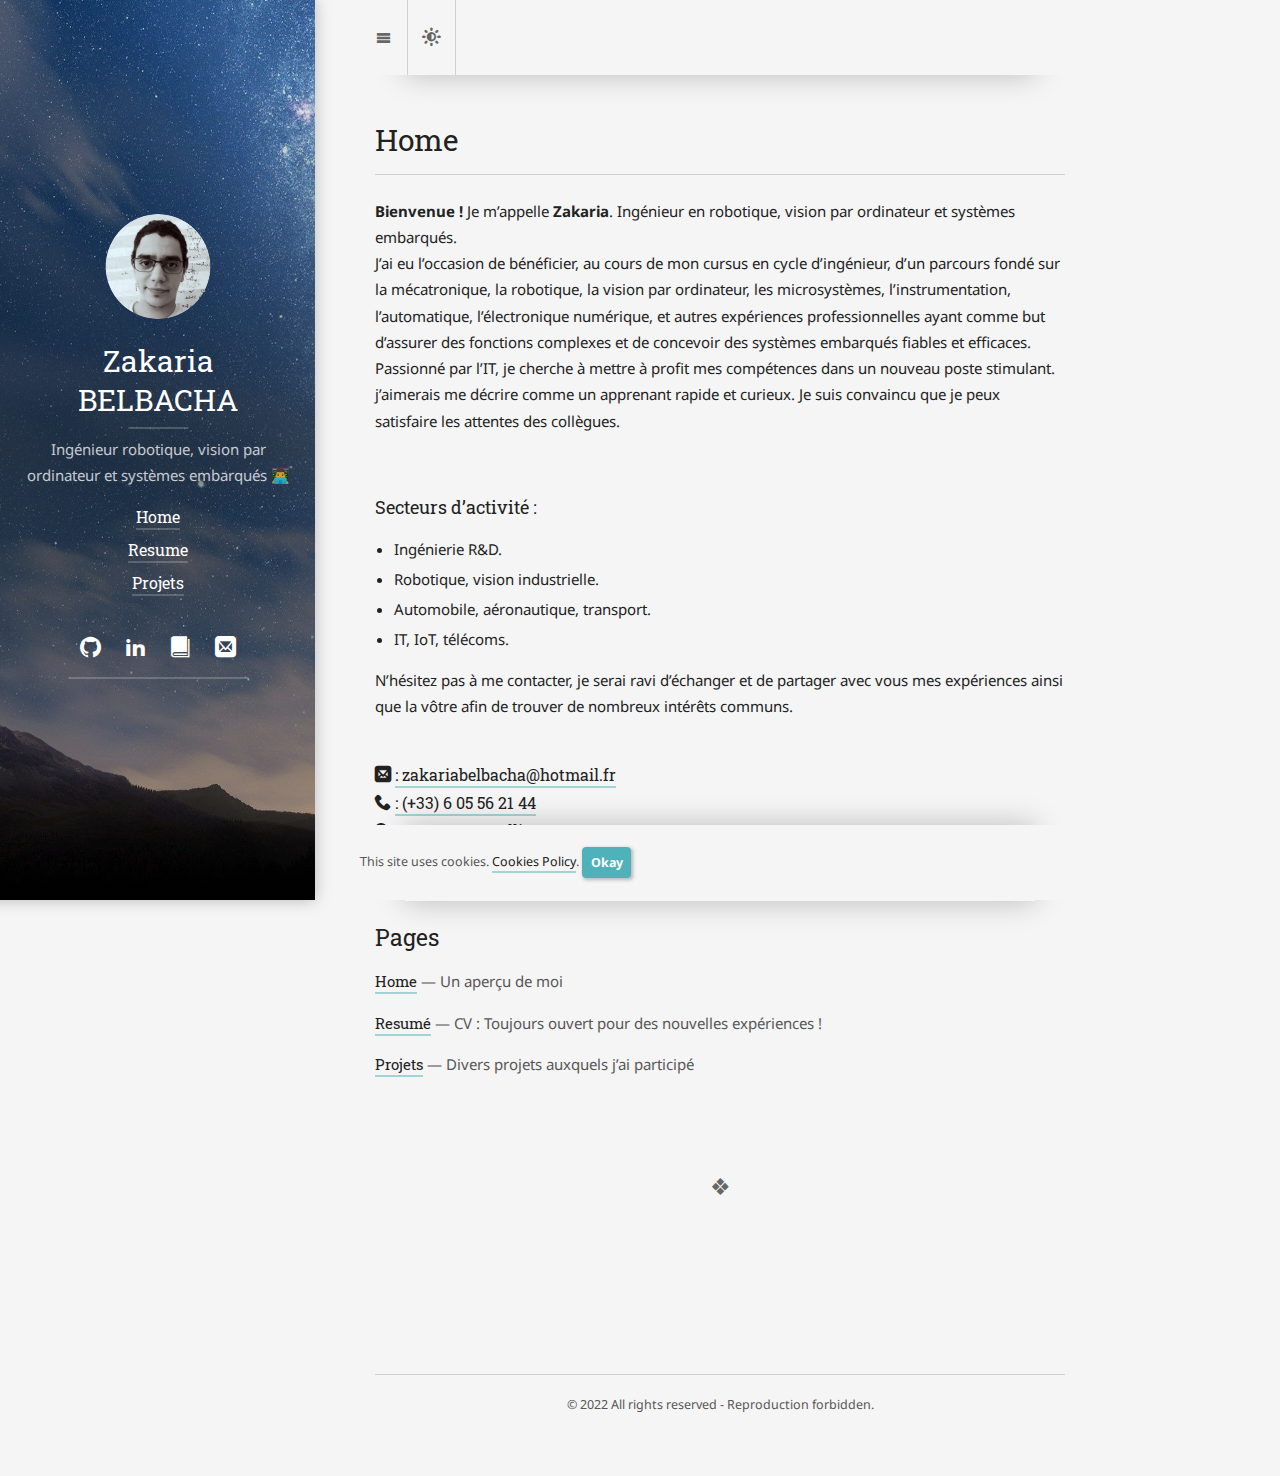
==== index.html @ 78315136 "update" ====
<!DOCTYPE html>
<html lang="fr">







<head>
  






  
    
<!-- Begin Jekyll SEO tag v2.7.1 -->
<title>Home | Zakaria BELBACHA</title>
<meta name="generator" content="Jekyll v3.9.1" />
<meta property="og:title" content="Home" />
<meta property="og:locale" content="fr" />
<link rel="canonical" href="http://localhost:4000/" />
<meta property="og:url" content="http://localhost:4000/" />
<meta property="og:site_name" content="Zakaria BELBACHA" />
<meta property="og:type" content="article" />
<meta property="article:published_time" content="2022-02-15T14:37:40+01:00" />
<meta name="twitter:card" content="summary" />
<meta property="twitter:title" content="Home" />
<script type="application/ld+json">
{"@type":"WebPage","publisher":{"@type":"Organization","logo":{"@type":"ImageObject","url":"http://localhost:4000/assets/img/zack.png"}},"url":"http://localhost:4000/","headline":"Home","dateModified":"2022-02-15T14:14:34+01:00","name":"Zakaria BELBACHA","datePublished":"2022-02-15T14:37:40+01:00","@context":"https://schema.org"}</script>
<!-- End Jekyll SEO tag -->


  

  

<meta charset="utf-8">
<meta name="viewport" content="width=device-width, initial-scale=1, maximum-scale=1, user-scalable=no">
<meta http-equiv="x-ua-compatible" content="ie=edge">

<meta name="mobile-web-app-capable" content="yes">

<meta name="apple-mobile-web-app-capable" content="yes">
<meta name="apple-mobile-web-app-title" content="Zakaria BELBACHA">
<meta name="apple-mobile-web-app-status-bar-style" content="default">

<meta name="application-name" content="Zakaria BELBACHA">


  <meta name="theme-color" content="rgb(8,46,57)">


<meta name="generator" content="Hydejack v9.1.4" />



<link rel="alternate" href="http://localhost:4000/" hreflang="fr">

<link type="application/atom+xml" rel="alternate" href="http://localhost:4000/feed.xml" title="Zakaria BELBACHA" />


<link rel="shortcut icon"    href="/assets/img/zack.png">
<link rel="apple-touch-icon" href="/assets/icons/icon-192x192.png">

<link rel="manifest" href="/assets/site.webmanifest">

<link rel="dns-prefetch" href="https://fonts.googleapis.com"><link rel="dns-prefetch" href="https://fonts.gstatic.com">


  <link rel="dns-prefetch" href="https://www.google-analytics.com">


<link rel="preload" href="/assets/img/swipe.svg" as="image" id="_hrefSwipeSVG">

<link rel="dns-prefetch" href="/assets/js/search-worker-9.1.4.js" as="worker" id="_hrefSearch">






<!-- For sidebar folder -->
<link href="https://fonts.googleapis.com/icon?family=Material+Icons" rel="stylesheet">
<script src="/assets/js/sidebar-folder.js"></script>


<!-- Global site tag (gtag.js) - Google Analytics -->
<script async src="https://www.googletagmanager.com/gtag/js?id=UA-68290006-3"></script>
<script>
  window.dataLayer = window.dataLayer || [];
  function gtag(){dataLayer.push(arguments);}
  gtag('js', new Date());

  gtag('config', 'UA-68290006-3');
</script>

<script>!function(r,c){"use strict";function a(e,t,n,o){e.addEventListener?e.addEventListener(t,n,o):e.attachEvent?e.attachEvent("on"+t,n):e["on"+t]=n}r.loadJS=function(e,t){var n=c.createElement("script");n.src=e,t&&a(n,"load",t,{once:!0});t=c.scripts[0];return t.parentNode.insertBefore(n,t),n},r._loaded=!1,r.loadJSDeferred=function(e,t){var n=c.createElement("script");function o(){r._loaded=!0,t&&a(n,"load",t,{once:!0});var e=c.scripts[0];e.parentNode.insertBefore(n,e)}return n.src=e,r._loaded?o():a(r,"load",o,{once:!0}),n},r.setRel=r.setRelStylesheet=function(e){a(c.getElementById(e),"load",function(){this.rel="stylesheet"},{once:!0})}}(window,document);
!function(a){"use strict";var b=function(b,c,d){function e(a){return h.body?a():void setTimeout(function(){e(a)})}function f(){i.addEventListener&&i.removeEventListener("load",f),i.media=d||"all"}var g,h=a.document,i=h.createElement("link");if(c)g=c;else{var j=(h.body||h.getElementsByTagName("head")[0]).childNodes;g=j[j.length-1]}var k=h.styleSheets;i.rel="stylesheet",i.href=b,i.media="only x",e(function(){g.parentNode.insertBefore(i,c?g:g.nextSibling)});var l=function(a){for(var b=i.href,c=k.length;c--;)if(k[c].href===b)return a();setTimeout(function(){l(a)})};return i.addEventListener&&i.addEventListener("load",f),i.onloadcssdefined=l,l(f),i};"undefined"!=typeof exports?exports.loadCSS=b:a.loadCSS=b}("undefined"!=typeof global?global:this);
!function(a){if(a.loadCSS){var b=loadCSS.relpreload={};if(b.support=function(){try{return a.document.createElement("link").relList.supports("preload")}catch(b){return!1}},b.poly=function(){for(var b=a.document.getElementsByTagName("link"),c=0;c<b.length;c++){var d=b[c];"preload"===d.rel&&"style"===d.getAttribute("as")&&(a.loadCSS(d.href,d,d.getAttribute("media")),d.rel=null)}},!b.support()){b.poly();var c=a.setInterval(b.poly,300);a.addEventListener&&a.addEventListener("load",function(){b.poly(),a.clearInterval(c)}),a.attachEvent&&a.attachEvent("onload",function(){a.clearInterval(c)})}}}(this);
!function(w) {
  w._baseURL = '/';
  w._publicPath = '/assets/js/';
  w._noPushState = false;
  w._noDrawer = false;
  w._noNavbar = false;
  w._noToc = false;
  w._noSearch = true;
  w._advertise = false;
  w._search = {
    DATA_URL: '/assets/sitedata.json?no-cache',
    STORAGE_KEY: 'mini-search/',
    INDEX_KEY: 'index--2022-02-15T14:37:40+01:00',
  };
  w._clapButton = false;
}(window);</script>


<script async src="/assets/bower_components/MathJax/es5/tex-mml-chtml.js" id="_MathJax"></script>



<!--[if gt IE 8]><!---->

  




<link rel="stylesheet" href="/assets/css/hydejack-9.1.4.css" id="_stylePreload">
<link rel="stylesheet" href="/assets/icomoon/style.css" id="_iconsPreload">
<link rel="stylesheet" href="https://fonts.googleapis.com/css?family=Roboto+Slab:700%7CNoto+Sans:400,400i,700,700i&display=swap" id="_fontsPreload">




  <style id="_pageStyle">

html{--accent-color: rgb(79,177,186);--accent-color-faded: rgba(79,177,186,0.5);--accent-color-highlight: rgba(79,177,186,0.1);--accent-color-darkened: #409ba3;--theme-color: rgb(8,46,57);--dark-mode-body-bg: #282f31;--dark-mode-border-color: #343c3f}

</style>


<!--<![endif]-->


<!--
Code used for embedding Gumroad on the Hydejack Site. 
Left here for reference, feel free to delete.
-->
<link rel="dns-prefetch" href="https://assets.gumroad.com">
<script>window.GET_CLAPS_API = 'https://worker.getclaps.dev'</script>
<script type="module">
  const ppiData = window._ppiData = fetch('https://hydejack-ppi.qwtel.workers.dev', { mode: 'cors'}).then(res => res.json()).catch(() => ({}));
  const promisify = f => x => new Promise(r => f(x).addEventListener('load', r));
  const loadJS = promisify(window.loadJS);
  {
    let p;
    document.querySelector('hy-push-state').addEventListener('load', () => {
      const io = new IntersectionObserver(async (entries) => {
        if (entries.some(x => x.isIntersecting)) {
          p = p || loadJS('https://gumroad.com/js/gumroad-embed.js');
          const [{ code }] = await Promise.all([ppiData, p]);
          document.querySelectorAll('.gumroad-product-embed').forEach(el => { 
            if (!el.dataset.gumroadParams) {
              el.dataset.gumroadParams = 'offer_code=' + (code || 'qr0tw8m');
            }
          });
          if (!window.GumroadEmbed) {
            await new Promise(function check1(res) {
              if ('createGumroadEmbed' in window) res(window.createGumroadEmbed());
              else setTimeout(() => check1(res), 200);
            });
          }
          await new Promise(function check2(res) {
            if ('GumroadEmbed' in window) res(GumroadEmbed.reload());
            else setTimeout(() => check2(res), 200);
          });
        }
      }, { rootMargin: '1440px' });
      document.querySelectorAll('.gumroad-product-embed').forEach(el => io.observe(el));
    });
  }
  {
    let p;
    document.querySelector('hy-push-state').addEventListener('load', () => {
      const io = new IntersectionObserver(async (entries) => {
        if (entries.some(x => x.isIntersecting)) {
          p = p || loadJS('https://gumroad.com/js/gumroad.js');
          const [{ code }] = await Promise.all([ppiData, p]);
          if (code) {
            document.querySelectorAll('.gumroad-button').forEach(el => { 
              if (!el.href.endsWith(code)) {
                el.href = el.href + '/' + (code || 'qr0tw8m');
              }
            });
          }
          if (!window.GumroadOverlay) {
            await new Promise(function check(res) {
              if ('createGumroadOverlay' in window) res(window.createGumroadOverlay());
              else setTimeout(() => check(res), 200);
            });
          }
        }
      }, { rootMargin: '300px' });
      document.querySelectorAll('.gumroad-button').forEach(el => io.observe(el));
    });
  }
</script>


</head>

<body class="no-break-layout no-large-headings">
  


<hy-push-state
  id="_pushState"
  replace-selector="#_main"
  link-selector="a[href]:not([href^='/assets/']):not(.external):not(.no-push-state)"
  script-selector="script"
  duration="500"
  hashchange
>
  
  
  <div id="_navbar" class="navbar fixed-top">
  <div class="content">
    <span class="sr-only">Jump to:</span>
    <div class="nav-btn-bar">
      <a id="_menu" class="nav-btn no-hover" href="#_drawer--opened">
        <span class="sr-only">Navigation</span>
        <span class="icon-menu"></span>
      </a>
      <div class="nav-span"></div>
    </div>
  </div>
</div>
<hr class="sr-only" hidden />

  <main
  id="_main"
  class="content layout-page"
  role="main"
>
  <nav id="breadcrumbs" class="screen-only"><ul>
  
  
</ul></nav>
  <article class="page mb6" role="article">
  <header>
    <h1 class="page-title">Home</h1>
    



  <div class="hr pb0"></div>


  </header>

  <link rel="stylesheet" href="/assets/fontawesome/css/all.css" />

<!--<font face="Roboto Slab" size="3">      </font>-->

<p><b>Bienvenue !</b> Je m’appelle <b>Zakaria</b>. Ingénieur en robotique, vision par ordinateur et systèmes embarqués.<br />
J’ai eu l’occasion de bénéficier, au cours de mon cursus en cycle d’ingénieur, d’un parcours fondé sur la mécatronique, la robotique, la vision par ordinateur, les microsystèmes, l’instrumentation, l’automatique, l’électronique numérique, et autres expériences professionnelles ayant comme but d’assurer des fonctions complexes et de concevoir des systèmes embarqués fiables et efficaces. <br />
Passionné par l’IT, je cherche à mettre à profit mes compétences dans un nouveau poste stimulant.
j’aimerais me décrire comme un apprenant rapide et curieux. Je suis convaincu que je peux satisfaire les attentes des collègues.</p>

<h3 id="secteurs-dactivité-">Secteurs d’activité :</h3>

<ul>
  <li>Ingénierie R&amp;D.</li>
  <li>Robotique, vision industrielle.</li>
  <li>Automobile, aéronautique, transport.</li>
  <li>IT, IoT, télécoms.</li>
</ul>

<p>N’hésitez pas à me contacter, je serai ravi d’échanger et de partager avec vous mes expériences ainsi que la vôtre afin de trouver de nombreux intérêts communs.
<br />
<br /></p>

<font face="Roboto Slab" size="3">

<i class="fas icon-mail"></i> <a href="mailto:zakariabelbacha@hotmail.fr">: zakariabelbacha@hotmail.fr</a> <br />
<i class="fas icon-phone"></i> <a href="tel:(+33) 6 05 56 21 44">: (+33) 6 05 56 21 44</a>

<br />
<i class="fas fa-map-marker-alt"></i> : 34090, Montpellier, France
<hr style="border:1px solid" />


</font>

<h2 id="pages">Pages</h2>
<ul class="related-posts faded">
  <li><a href="/" class="heading flip-title">Home</a> — Un aperçu de moi</li>
  <li><a href="/resume/" class="heading flip-title">Resumé</a> — CV : Toujours ouvert pour des nouvelles expériences !</li>
  <li><a href="/projects/" class="heading flip-title">Projets</a> — Divers projets auxquels j’ai participé</li>
</ul>


</article>


  
    <hr class="dingbat related mb6" />
  





  
<footer class="content" role="contentinfo">
  <hr/>
  
    <p><small class="copyright">© 2022 All rights reserved - Reproduction forbidden.
</small></p>
  
  
  
  <hr class="sr-only"/>
</footer>


</main>

  <hy-drawer
  id="_drawer"
  class=""
  side="left"
  threshold="10"
  noscroll
  
>
  <header id="_sidebar" class="sidebar" role="banner">
    




<div class="sidebar-bg sidebar-overlay" style="background-color:rgb(8,46,57);background-image:url(/assets/img/cover.jpg)"></div>

    <div class="sidebar-sticky">
  <div class="sidebar-about">
    
      <a class="no-hover" href="/" tabindex="-1">
        <img src="/assets/img/zack.png" class="avatar" alt="Zakaria BELBACHA" width="120" height="120" loading="lazy" />
      </a>
    
    <a class="sidebar-title" href="/"><h2 class="h1">Zakaria BELBACHA</h2></a>
    
    
      <p class="">
        Ingénieur robotique, vision par ordinateur et systèmes embarqués 👨‍💻

      </p>
    
  </div>

  <nav class="sidebar-nav heading" role="navigation">
    <span class="sr-only">Navigation:</span>
<ul>
  
    
    
    

    
      
        <li>
          <a
            id="_navigation"
            href="/"
            class="sidebar-nav-item"
            
            >
            Home
          </a>
        </li>
      
    
      
        <li>
          <a
            
            href="/resume/"
            class="sidebar-nav-item"
            
            >
            Resume
          </a>
        </li>
      
    
      
        <li>
          <a
            
            href="/projects/"
            class="sidebar-nav-item"
            
            >
            Projets
          </a>
        </li>
      
    
  
</ul>

  </nav>

  
  <div class="sidebar-social">
    <span class="sr-only">Social:</span>
<ul>
  
    
      



  

  
  
  
  

  

  

  <li>
    <a href="https://github.com/zbelbacha" title="GitHub" class="no-mark-external">
      <span class="icon-github"></span>
      <span class="sr-only">GitHub</span>
    </a>
  </li>


    
      



  

  
  
  
  

  

  

  <li>
    <a href="https://www.linkedin.com/in/zakaria-belbacha-b49546b9" title="LinkedIn" class="no-mark-external">
      <span class="icon-linkedin2"></span>
      <span class="sr-only">LinkedIn</span>
    </a>
  </li>


    
      



  

  
  
  
  

  

  

  <li>
    <a href="https://www.researchgate.net/profile/Zakaria-Belbacha" title="Researchgate" class="no-mark-external">
      <span class="icon-book"></span>
      <span class="sr-only">Researchgate</span>
    </a>
  </li>


    
      



  

  
  
  
  

  

  

  <li>
    <a href="mailto:zakariabelbacha@hotmail.fr" title="Email" class="no-mark-external">
      <span class="icon-mail"></span>
      <span class="sr-only">Email</span>
    </a>
  </li>


    
  
</ul>

  </div>
</div>

  </header>
</hy-drawer>
<hr class="sr-only" hidden />

</hy-push-state>


  <!--[if gt IE 10]><!---->
  <script nomodule>!function(){var t,n=document.createElement("script");!("noModule"in n)&&"onbeforeload"in n&&(t=!1,document.addEventListener("beforeload",function(e){if(e.target===n)t=!0;else if(!e.target.hasAttribute("nomodule")||!t)return;e.preventDefault()},!0),n.type="module",n.src=".",document.head.appendChild(n),n.remove())}();
</script>
  <script src="/assets/js/hydejack-9.1.4.js" type="module"></script>
  <script src="/assets/js/LEGACY-hydejack-9.1.4.js" nomodule defer></script>
  

  
  <script>!function(w, d) {
    w.ga=w.ga||function(){(ga.q=ga.q||[]).push(arguments)};ga.l=+new Date;

    /**/
      if (navigator.CookiesOK) {
        ga('create', 'UA-131209488-4', 'auto');
      } else if (d.cookie.indexOf("hy--cookies-ok=true") > -1) {
        ga('create', 'UA-131209488-4', {
          'storage': 'none',
          'clientId': localStorage ? localStorage.getItem('ga--client-id') : undefined
        });
      } else {
        ga('create', 'UA-131209488-4', {
          'storage': 'none'
        });
        ga('set', 'forceSSL', true);
        ga('set', 'anonymizeIp', true);
      }
    /**/

    var pushStateEl = d.getElementById('_pushState');
    var timeoutId;
    pushStateEl.addEventListener('hy-push-state-load', function() {
      w.clearTimeout(timeoutId);
      timeoutId = w.setTimeout(function() {
        ga('set', 'page', w.location.pathname);
        ga('send', 'pageview');
      }, 500);
    });

    d.addEventListener('hy--cookies-ok', function () {
      w.ga(function(tracker) {
        w.ga("set", "anonymizeIp", undefined);
        localStorage && localStorage.setItem("ga--client-id", tracker.get("clientId"));
      });
    });

    w.loadJSDeferred('https://www.google-analytics.com/analytics.js');
  }(window, document);</script>


  <script type="module">
    if ('serviceWorker' in navigator) {
      /**/
      navigator.serviceWorker.getRegistration()
        .then(r => r.unregister())
        .catch(() => {});
      /**/
    }
  </script>
<!--<![endif]-->

  <!-- <script>
  document.querySelector('hy-push-state').setAttribute('prefetch', '');

  document.querySelectorAll('.sidebar a[href^="/"]').forEach(function (el) { 
    el.addEventListener('click', function (e) {
      if (el.pathname === window.location.pathname) {
        e.preventDefault();
        e.stopPropagation();
        document.querySelector('hy-drawer').close();
      }
    });
  });
</script> -->

<!--
Code for integrating CloudFlare's email protection with Hydejack's single page app loading.
-->
<script>
  document.getElementById('_pushState').addEventListener('hy-push-state-after', function (e) {
    function e(e){
      (console.error?console.error:console.log).call(console,e)
    }

    function t(e){
      return l.innerHTML='<a href="'+e.replace(/"/g,"&quot;")+'"></a>',l.childNodes[0].getAttribute("href")
    }

    function r(e,t){
      var r=e.substr(t,2);return parseInt(r,16)
    }

    function n(e,n){
      for(var o="",c=r(e,n),a=n+2;a<e.length;a+=2){
        var l=r(e,a)^c;
        o+=String.fromCharCode(l)
      }
      return t(o)
    }

    var o="/cdn-cgi/l/email-protection#",
        c=".__cf_email__",
        a="data-cfemail",
        l=document.createElement("div");

    !function(){
      for(var t=document.getElementsByTagName("a"),r=0;r<t.length;r++)
        try{
          var c=t[r],a=c.href.indexOf(o);
          a>-1&&(c.href="mailto:"+n(c.href,a+o.length))
        }catch(t){
          e(t)
        }
    }(),
    function(){
      for(var t=document.querySelectorAll(c),r=0;r<t.length;r++)
        try{
          var o=t[r],l=n(o.getAttribute(a),0),i=document.createTextNode(l);
          o.parentNode.replaceChild(i,o)
        }catch(t){
          e(t)
        }
    }()
  });
</script>





<div hidden>
  
  <h2 class="sr-only">Templates (for web app):</h2>

  <clap-config>
    <clap-text at="1">Keep going!</clap-text>
    <clap-text at="2">Keep going ×2!</clap-text>
    <clap-text at="3">Give me more!</clap-text>
    <clap-text at="5">Thank you, thank you</clap-text>
    <clap-text at="7">Far too kind!</clap-text>
    <clap-text at="10">Never gonna give me up?</clap-text>
    <clap-text at="14">Never gonna let me down?</clap-text>
    <clap-text at="20">Turn around and desert me!</clap-text>
    <clap-text at="30">You're an addict!</clap-text>
    <clap-text at="40">Son of a clapper!</clap-text>
    <clap-text at="50">No way</clap-text>
    <clap-text at="60">Go back to work!</clap-text>
    <clap-text at="70">This is getting out of <em>hand</em></clap-text>
    <clap-text at="80">Unbelievable</clap-text>
    <clap-text at="90">PREPOSTEROUS</clap-text>
    <clap-text at="100">I N S A N I T Y</clap-text>
    <clap-text at="185"><span style="font-family:monospace">FEED ME A STRAY CAT</span></clap-text>
  </clap-config>

  <template id="_animation-template">
  <div class="animation-main fixed-top">
    <nav id="breadcrumbs" class="screen-only"><ul>
  
  
</ul></nav>
    <div class="content">
      <div class="page"></div>
    </div>
  </div>
</template>

  <template id="_loading-template">
  <div class="loading nav-btn fr">
    <span class="sr-only">Loading…</span>
    <span class="icon-cog"></span>
  </div>
</template>

  <template id="_error-template">
  <div class="page">
    <h1 class="page-title">Error</h1>
    
    
    <p class="lead">
      Sorry, an error occurred while loading <a class="this-link" href=""></a>.

    </p>
  </div>
</template>

  <template id="_permalink-template">
  <a href="#" class="permalink">
    <span class="sr-only">Permalink</span>
    <span class="content-hash"></span>
  </a>
</template>

  
    <template id="_cookies-banner-template">
  <div id="_cookies-banner" class="navbar fixed-bottom CookiesOK">
    <div class="content">
      <div class="nav-btn-bar">
        <small class="faded">
          <span>This site uses cookies. <a href="/cookies-policy/">Cookies Policy</a>.
</span>
          <button id="_cookies-ok" class="btn btn-primary btn-sm">Okay</button>
        </small>
      </div>
    </div>
  </div>
</template>

  
  
    <template id="_dark-mode-template">
  <button id="_dark-mode" class="nav-btn no-hover" >
    <span class="sr-only">Dark Mode</span>
    <span class="icon-brightness-contrast"></span>
  </button>
</template>

  
  
</div>


</body>
</html>
---- assets/css/hydejack-9.1.4.css ----
.clearfix,.sidebar-social::after,main:not(.layout-resume) .columns::after,.layout-resume .clearafter::after,.layout-resume .columns::after{content:"";display:table;clear:both}.color-transition,body,p,hr,.hr,.hr-after::after,.hr-bottom,blockquote,.faded,.read-more,figure,.figure,.figcaption,table:not(.rouge-table) td,table:not(.rouge-table) th,table:not(.rouge-table) thead,table:not(.rouge-table) thead+tbody,table:not(.rouge-table) tbody+tbody,table:not(.rouge-table) tfoot,table:not(.rouge-table) tbody tr:nth-child(even) td,table:not(.rouge-table) tbody tr:nth-child(even) th,table:not(.rouge-table) tbody tr:nth-child(odd) td,table:not(.rouge-table) tbody tr:nth-child(odd) th,.footnotes::before,code,.figure-base,table:not(.rouge-table),.pre-base,pre,article .katex-display,article mjx-container[jax][display="true"],div.highlight>.pre-header,.pre-header-common,div.highlight>button,.message,.note-sm,.note,#markdown-toc,.pagination,.navbar,.nav-btn-bar,.nav-btn,.content .avatar,main:not(.layout-resume) .project-card,.layout-resume .tag,.layout-resume .symbol{transition:none}#_dark-mode{font-size:1.25rem}@media screen{body.light-mode{--body-color: #222;--body-bg: #f5f5f5;--border-color: #d1d1d1;--gray: #575757;--gray-bg: #fff;--gray-text: #666;--menu-text: #666;--inv-body-color: #ccc;--inv-body-bg: var(--dark-mode-body-bg)}body.light-mode .content{-webkit-font-smoothing:initial;-moz-osx-font-smoothing:initial}body.dark-mode{--body-color: #ccc;--body-bg: var(--dark-mode-body-bg);--border-color: var(--dark-mode-border-color);--gray: rgba(255,255,255,.5);--gray-bg: rgba(255,255,255,.033);--gray-text: rgba(255,255,255,.625);--menu-text: rgba(255,255,255,.25);--inv-body-color: #222;--inv-body-bg: #f5f5f5}body.dark-mode .content{-webkit-font-smoothing:antialiased;-moz-osx-font-smoothing:grayscale}}*,*::before,*::after{box-sizing:border-box}html{-webkit-text-size-adjust:100%;-ms-text-size-adjust:100%;-ms-overflow-style:scrollbar;-webkit-tap-highlight-color:transparent}@-ms-viewport{width:device-width}article,aside,dialog,figcaption,figure,footer,header,hgroup,main,nav,section{display:block}[tabindex="-1"]:focus{outline:none !important}abbr[title],abbr[data-original-title]{text-decoration:underline;text-decoration:underline dotted;cursor:help;border-bottom:0}address{margin-bottom:1rem;font-style:normal;line-height:inherit}img{vertical-align:middle;border-style:none}svg:not(:root){overflow:hidden}a,area,button,[role="button"],input:not([type=range]),label,select,summary,textarea{touch-action:manipulation}figure{margin:0 0 1rem}label{display:inline-block;margin-bottom:.25rem}button:focus{outline:1px dotted;outline:5px auto -webkit-focus-ring-color}input,button,select,optgroup,textarea{margin:0;font-family:inherit;font-size:inherit;line-height:inherit}button,input{overflow:visible}button,select{text-transform:none}button,html [type="button"],[type="reset"],[type="submit"]{-webkit-appearance:button}button::-moz-focus-inner,[type="button"]::-moz-focus-inner,[type="reset"]::-moz-focus-inner,[type="submit"]::-moz-focus-inner{padding:0;border-style:none}input[type="radio"],input[type="checkbox"]{box-sizing:border-box;padding:0}input[type="date"],input[type="time"],input[type="datetime-local"],input[type="month"]{-webkit-appearance:listbox}textarea{overflow:auto;resize:vertical}fieldset{min-width:0;padding:0;margin:0;border:0}legend{display:block;width:100%;max-width:100%;padding:0;margin-bottom:.5rem;font-size:1.5rem;line-height:inherit;color:inherit;white-space:normal}progress{vertical-align:baseline}[type="number"]::-webkit-inner-spin-button,[type="number"]::-webkit-outer-spin-button{height:auto}[type="search"]{outline-offset:-2px;-webkit-appearance:none}[type="search"]::-webkit-search-cancel-button,[type="search"]::-webkit-search-decoration{-webkit-appearance:none}::-webkit-file-upload-button{font:inherit;-webkit-appearance:button}output{display:inline-block}summary{display:list-item}template{display:none}[hidden]{display:none !important}html{--font-family: Noto Sans,Helvetica,Arial,sans-serif;--font-family-heading: Roboto Slab,Helvetica,Arial,sans-serif;--code-font-family: Fira Code,Menlo,Monaco,Consolas,monospace;--body-color: #222;--body-bg: #f5f5f5;--border-color: #d1d1d1;--gray: #575757;--gray-bg: #fff;--gray-text: #666;--menu-text: #666;--inv-body-color: #ccc;--inv-body-bg: var(--dark-mode-body-bg);--root-font-size: 15px;--root-font-size-medium: 15px;--root-font-size-large: 17px;--root-font-size-print: 8pt;--root-line-height: 1.75;--font-weight: 400;--font-weight-bold: 700;--font-weight-heading: 400;--content-width-5: 54rem;--content-margin-5: 4rem;--sidebar-width: 21rem;--half-content: 31rem;--break-point-3: 64em;--break-point-5: 86em;--break-point-dynamic: 1560px}html .content{-webkit-font-smoothing:initial;-moz-osx-font-smoothing:initial}*{box-sizing:border-box}html,body{margin:0;padding:0}html{font-family:var(--font-family);font-size:var(--root-font-size);line-height:var(--root-line-height)}body{color:var(--body-color);background-color:var(--body-bg);font-weight:var(--font-weight);overflow-y:scroll}.content img,.img,.content video,.video{max-width:100%;height:auto}.lead{margin-left:-1rem;margin-right:-1rem;margin-bottom:1.5rem}img.lead,video.lead{display:block;max-width:calc(100% + 2rem);width:calc(100% + 2rem);height:auto}@media (display-mode: standalone){body{overscroll-behavior-y:contain}}:focus{outline-color:var(--accent-color) !important}::selection{background:var(--accent-color-faded)}.heading,.f1,h1,.h1,.f2,h2,.h2,.f3,h3,.h3,.f4,h4,.h4,.post-date,.sidebar-nav-item,.f5,h5,.h5,.f6,h6,.h6,.tippy-content a{font-family:var(--font-family-heading);font-weight:var(--font-weight-heading)}.f1,h1,.h1{font-size:2rem;line-height:1.3}.f2,h2,.h2{font-size:1.5rem;line-height:1.4}.f3,h3,.h3{font-size:1.2em;line-height:1.5}.f4,h4,.h4,.post-date,.sidebar-nav-item{font-size:1.08rem;line-height:1.6}.f5,h5,.h5{font-size:1.04rem;line-height:1.7}.f6,h6,.h6{font-size:1rem}.content h1>a,.content .h1>a{text-decoration:none;border-bottom:none}@media screen and (max-width: 42em){.content h1,.content .h1{font-size:1.7rem;line-height:1.35}}@media screen and (min-width: 86em){.content h1,.content .h1{font-size:2.4rem;line-height:1.25}}@media screen and (min-width: 1560px){body:not(.no-large-headings) .content h1,body:not(.no-large-headings) .content .h1{width:calc(100% + 50vw - 32rem);font-size:3rem;line-height:1.2}}@media screen and (min-width: 124em){body:not(.no-large-headings) .content h1,body:not(.no-large-headings) .content .h1{font-size:4rem;line-height:1.1}}h1,h2,h3,.h1,.h2,.h3{margin:4rem 0 1rem}h4,h5,h6,.h4,.post-date,.h5,.h6{margin:3rem 0 .5rem}p{margin-top:0;margin-bottom:1rem}p.lead{font-size:1.2em;margin-top:1.5rem;margin-bottom:1.5rem;padding:0 1rem}ul,ol,dl{margin-top:0;margin-bottom:1rem}ul,ol{padding-left:1.25rem}hr,.hr{border:0;margin:1rem 0;border-top:1px solid var(--border-color)}.hr-after::after{content:"";display:block;margin:1rem 0;border-top:1px solid var(--border-color)}.hr-bottom{border-bottom:1px solid var(--border-color);padding-bottom:.75rem;margin-bottom:1rem}h1,h2,h3,h4,h5,h6,.h1,.h2,.h3,.h4,.post-date,.h5,.h6,.heading,.f1,h1,.h1,.f2,h2,.h2,.f3,h3,.h3,.f4,h4,.h4,.post-date,.sidebar-nav-item,.f5,h5,.h5,.f6,h6,.h6,.tippy-content a{text-rendering:optimizeLegibility}h1+h2,.h1+.h2,h1+.h2,.h1+h2,h2+h3,.h2+.h3,h2+.h3,.h2+h3,h3+h4,.h3+.h4,.h3+.post-date,h3+.h4,h3+.post-date,.h3+h4,h4+h5,.h4+.h5,.post-date+.h5,h4+.h5,.h4+h5,.post-date+h5,h5+h6,.h5+.h6,h5+.h6,.h5+h6{margin-top:0}dt,strong{font-weight:var(--font-weight-bold)}dt:after{content:" :";color:var(--menu-text)}dd{margin-bottom:.5rem}abbr{font-size:85%;font-weight:var(--font-weight-bold);text-transform:uppercase}abbr[title]{cursor:help;border-bottom:1px dotted var(--border-color)}blockquote{padding:.5rem 1rem;margin:.8rem 0;color:var(--gray);border-left:0.25rem solid var(--border-color)}blockquote.lead{font-size:1.2em;margin-top:1.5rem;margin-bottom:1.5rem;border-left-width:0.4rem}blockquote>p:last-child{margin-bottom:0}.heading,.f1,h1,.h1,.f2,h2,.h2,.f3,h3,.h3,.f4,h4,.h4,.post-date,.sidebar-nav-item,.f5,h5,.h5,.f6,h6,.h6,.tippy-content a{font-weight:var(--font-weight-heading)}.fine,figure,.figure,.figcaption,.smaller{font-size:smaller}.faded,.read-more,figure,.figure,.figcaption{color:var(--gray)}.centered,figure,.figure,.figcaption{text-align:center}h1[id],h2[id],h3[id],h4[id],h5[id],h6[id]{position:relative}h1[id]>.permalink,h2[id]>.permalink,h3[id]>.permalink,h4[id]>.permalink,h5[id]>.permalink,h6[id]>.permalink{text-decoration:none;border:none;opacity:0;transition:opacity 400ms}@media print{h1[id]>.permalink,h2[id]>.permalink,h3[id]>.permalink,h4[id]>.permalink,h5[id]>.permalink,h6[id]>.permalink{display:none}}h1[id]:hover>.permalink,h2[id]:hover>.permalink,h3[id]:hover>.permalink,h4[id]:hover>.permalink,h5[id]:hover>.permalink,h6[id]:hover>.permalink{opacity:0.5}h1[id]>.permalink:hover,h1[id]>.permalink:focus,h2[id]>.permalink:hover,h2[id]>.permalink:focus,h3[id]>.permalink:hover,h3[id]>.permalink:focus,h4[id]>.permalink:hover,h4[id]>.permalink:focus,h5[id]>.permalink:hover,h5[id]>.permalink:focus,h6[id]>.permalink:hover,h6[id]>.permalink:focus{opacity:1;transition:opacity 200ms}.content-hash::before{content:"#"}.content-json::before{content:"{}"}@media print{h1,h2,h3,h4,h5,h6,.h1,.h2,.h3,.h4,.post-date,.h5,.h6,dt{page-break-inside:avoid;break-inside:avoid-page;page-break-after:avoid;break-after:avoid-page}}table:not(.rouge-table){border-collapse:collapse;border-radius:0 !important;display:block;margin-bottom:1.5rem}table:not(.rouge-table) td,table:not(.rouge-table) th{padding:.5em .75em}table:not(.rouge-table) td:first-child,table:not(.rouge-table) th:first-child{padding-left:1rem;border-left:1px solid var(--border-color)}table:not(.rouge-table) td:last-child,table:not(.rouge-table) th:last-child{padding-right:1rem;border-right:1px solid var(--border-color)}table:not(.rouge-table)>*:first-child{border-top:1px solid var(--border-color)}table:not(.rouge-table)>*:last-child{border-bottom:1px solid var(--border-color)}table:not(.rouge-table) thead{background-color:var(--body-bg)}table:not(.rouge-table) thead+tbody,table:not(.rouge-table) tbody+tbody,table:not(.rouge-table) tfoot{border-top:1px solid var(--border-color)}table:not(.rouge-table) tbody tr:nth-child(even) td,table:not(.rouge-table) tbody tr:nth-child(even) th{background-color:var(--body-bg)}table:not(.rouge-table) tbody tr:nth-child(odd) td,table:not(.rouge-table) tbody tr:nth-child(odd) th{background-color:var(--gray-bg)}table.stretch-table{display:table;width:100% !important;width:calc(100% + 2em) !important}table.scroll-table{white-space:nowrap}table.flip-table{display:flex;overflow:hidden}table.flip-table thead,table.flip-table tbody{display:flex}table.flip-table thead{flex-shrink:0;min-width:min-content;border-left:1px solid var(--border-color);border-bottom:1px solid var(--border-color)}table.flip-table thead th{padding-left:1em}table.flip-table tbody{position:relative;overflow-x:auto;overflow-y:hidden;-webkit-overflow-scrolling:touch}table.flip-table tr{display:flex;flex-direction:column;min-width:min-content;flex-shrink:0}table.flip-table tr:last-child{border-right:1px solid var(--border-color)}table.flip-table tr:last-child td{padding-right:1em}table.flip-table td,table.flip-table th{display:block}table.flip-table td:first-child,table.flip-table th:first-child{padding-left:.5em;border-left:none}table.flip-table td:last-child,table.flip-table th:last-child{padding-right:.5em;border-right:none}@media screen and (max-width: 72em){table.scroll-table-small{white-space:nowrap}table.flip-table-small{display:flex;overflow:hidden}table.flip-table-small thead,table.flip-table-small tbody{display:flex}table.flip-table-small thead{flex-shrink:0;min-width:min-content;border-left:1px solid var(--border-color);border-bottom:1px solid var(--border-color)}table.flip-table-small thead th{padding-left:1em}table.flip-table-small tbody{position:relative;overflow-x:auto;overflow-y:hidden;-webkit-overflow-scrolling:touch}table.flip-table-small tr{display:flex;flex-direction:column;min-width:min-content;flex-shrink:0}table.flip-table-small tr:last-child{border-right:1px solid var(--border-color)}table.flip-table-small tr:last-child td{padding-right:1em}table.flip-table-small td,table.flip-table-small th{display:block}table.flip-table-small td:first-child,table.flip-table-small th:first-child{padding-left:.5em;border-left:none}table.flip-table-small td:last-child,table.flip-table-small th:last-child{padding-right:.5em;border-right:none}}@media print{table:not(.rouge-table){width:100% !important}}footer{margin-bottom:2rem}a[href^="#fn:"],a[href^="#fnref:"]{margin-left:.1rem;font-weight:var(--font-weight-bold)}@media screen and (max-width: 72em){a[href^="#fn:"],a[href^="#fnref:"]{font-weight:normal}a[href^="#fn:"]::before,a[href^="#fnref:"]::before{content:"["}a[href^="#fn:"]::after,a[href^="#fnref:"]::after{content:"]"}}sup{line-height:1}@media screen and (max-width: 72em){sup[id^="fnref"]{vertical-align:baseline;font-size:inherit}}.footnotes{margin-top:5rem;margin-bottom:5rem}.footnotes>ol{color:var(--gray)}.footnotes>ol>li{padding:.5rem;margin-left:.5rem}.footnotes>ol>li>p{margin:0}.footnotes>ol>li:focus{outline:none;color:var(--gray-text);background:var(--gray-bg)}.footnotes::before{content:"";display:block;margin:1rem 0;border:0;border-top:1px solid var(--border-color)}code,pre{font-family:var(--code-font-family)}code{padding:.25em .5em;background-color:var(--gray-bg);font-size:smaller}.figure-base,table:not(.rouge-table),.pre-base,pre,article .katex-display,article mjx-container[jax][display="true"],div.highlight>.pre-header{margin-left:-1rem;margin-right:-1rem;overflow-x:auto;-webkit-overflow-scrolling:touch}@media (min-width: 42em){.figure-base,table:not(.rouge-table),.pre-base,pre,article .katex-display,article mjx-container[jax][display="true"],div.highlight>.pre-header{border-radius:.5rem}}.pre-base,pre,article .katex-display,article mjx-container[jax][display="true"]{padding:1rem;margin-bottom:1.5rem;background-color:var(--gray-bg);backface-visibility:hidden}@media print{.pre-base,pre,article .katex-display,article mjx-container[jax][display="true"]{width:100% !important;page-break-inside:avoid;break-inside:avoid-page}}pre{margin-top:0;display:block;font-size:.83em;line-height:1.5em;position:relative}pre>code{display:inline-block;position:relative;min-width:100%;padding:0;color:inherit;background-color:transparent;font-size:1em}.pre-header-common,div.highlight>.pre-header,div.highlight>button{height:2rem;border:none;border-bottom:1px solid var(--border-color);border-bottom-left-radius:0;border-bottom-right-radius:0}div.highlight{position:relative}div.highlight>.pre-header{display:block;color:var(--gray) !important;background-color:var(--gray-bg)}div.highlight>.pre-header>span{font-size:smaller}div.highlight>.pre-header>*{display:inline-block;padding:.3rem 1rem .2rem}div.highlight>button{position:absolute;top:0;right:-1rem;color:var(--menu-text);background:none;border-left:1px solid var(--border-color);border-right:1px solid var(--border-color);border-top-left-radius:0;padding-left:1rem;padding-right:1rem;overflow:hidden;cursor:pointer;opacity:0;transition:opacity 300ms}div.highlight>button:hover{background:var(--gray-bg)}div.highlight>button.copy-success>.icon-copy{animation-name:icon-copy;animation-duration:1.5s;animation-timing-function:ease}div.highlight>button.copy-success>.icon-checkmark{animation-name:icon-checkmark;animation-duration:1.5s;animation-timing-function:ease}div.highlight>button>.icon-copy{display:inline-block}div.highlight>button>.icon-checkmark{position:absolute;top:50%;margin-top:-3em;left:0;right:0;text-align:center}div.highlight:hover>button{opacity:1;transition:opacity 100ms}div.highlight>.pre-header ~ pre.highlight{border-top-left-radius:0;border-top-right-radius:0;padding-top:.65rem}div.highlight>.pre-header ~ button{opacity:1}body.no-break-layout div.highlight>button{border-right:none}@keyframes icon-checkmark{0%{transform:translateY(0)}15%, 85%{transform:translateY(2.5em)}100%{transform:translateY(5em)}}@keyframes icon-copy{0%{transform:translateY(0)}15%{transform:translateY(2.5em)}15.01%, 85%{transform:translateY(-2.5em)}100%{transform:translateY(0)}}.page{margin-bottom:3em}.page li+li{margin-top:.25rem}.page>header{position:relative;margin-bottom:1.5rem}@media screen and (min-width: 1560px){body:not(.no-third-column) .page>header>.lead+.note-sm,body:not(.no-third-column) .page>header>.lead+.note,body:not(.no-third-column) .page>header>.lead+#markdown-toc,body:not(.no-third-column) .page>header>a.no-hover+.note-sm,body:not(.no-third-column) .page>header>a.no-hover+.note,body:not(.no-third-column) .page>header>a.no-hover+#markdown-toc{position:absolute;right:-25rem;width:21rem;bottom:0;margin-bottom:0}}.page-title,.post-title{margin-top:0}.post-date{display:flex;justify-content:space-between;margin-top:-.6rem;height:2rem;margin-bottom:.85rem;color:var(--gray)}.post-date>.ellipsis,#breadcrumbs.post-date>ul{cursor:pointer}.post-date [class^="icon-"]{display:inline-block;font-size:smaller;margin-right:.25rem}clap-button{margin-left:auto;margin-right:auto;--clap-button-color: var(--accent-color)}clap-button+p.message,clap-button+p.note-sm,clap-button+p.note,clap-button+p#markdown-toc{margin:-2rem auto 0;max-width:32rem;font-size:smaller}hr.dingbat{border:0}hr.dingbat:after{content:"\2756";display:block;text-align:center;font-size:1.5rem;color:var(--menu-text)}@media print{.page{margin-bottom:0}}.related-posts{padding-left:0;list-style:none;margin-bottom:2rem}.related-posts>li,.related-posts>li+li{margin-top:1rem}@media print{.comments{display:none}}.read-more{margin-top:1.5rem;margin-bottom:3rem;text-align:right}.read-more::after{content:" \2192";font-family:"icomoon" !important;speak:none;font-style:normal;font-weight:normal;font-variant:normal;text-transform:none;line-height:1;font-size:smaller;-webkit-font-smoothing:antialiased;-moz-osx-font-smoothing:grayscale}.message,.note-sm,.note,#markdown-toc{margin-bottom:1rem;padding:1rem;color:var(--gray-text);background-color:var(--gray-bg);margin-left:-1rem;margin-right:-1rem}.note-sm,.note,#markdown-toc{background:transparent;color:var(--body-color);font-size:smaller;border-left:1px solid var(--border-color);padding:1.2rem 1rem 0 1rem;margin:1rem -1rem;position:relative}.note-sm:before,.note:before,#markdown-toc:before{font-size:.667rem;font-weight:bold;font-style:normal;letter-spacing:.025rem;text-transform:none;color:var(--menu-text);position:absolute;top:0}.note-sm[title]:before,[title].note:before,[title]#markdown-toc:before{content:attr(title) !important}.note{font-size:1rem}.pagination{width:calc(100% + 2rem);margin:0 -1rem 1rem;color:var(--gray);text-align:center}.pagination>ul{list-style:none;padding:0}.pagination-item>*{display:block;padding:.25rem 1rem;border:solid var(--border-color);border-width:1px 0;transition:border-color 1s ease}.pagination-item>a,.pagination-item>a:hover,.pagination-item>a:focus{border-color:var(--border-color) !important;text-decoration:none}.pagination-item:first-child>*{margin-bottom:-1px}.pagination-item>a:hover,.pagination-item>a:focus{background-color:var(--gray-bg);border-bottom:1px solid var(--border-color)}@media (min-width: 23.5em){.pagination{width:100%;margin:3rem 0}.pagination-item>*{float:left;width:50%;border-width:1px}.pagination-item:first-child>*{margin-bottom:0;border-top-left-radius:0.25rem;border-bottom-left-radius:0.25rem}.pagination-item:last-child>*{margin-left:-1px;border-top-right-radius:0.25rem;border-bottom-right-radius:0.25rem}}body{display:block;position:relative;overflow-x:hidden}hy-push-state,hy-drawer{display:block;overflow:hidden}@media screen{body::before{content:'';width:.5rem;background:var(--gray-bg);position:fixed;left:0;top:0;bottom:0}}@media (min-width: 64em){body::before{width:21rem}}@media (min-width: 1560px){body::before{width:calc(50% - 31rem)}}@media screen and (min-width: 42em){html{font-size:var(--root-font-size-medium)}}@media screen and (min-width: 124em){html{font-size:var(--root-font-size-large)}}#breadcrumbs>ul{height:1rem;margin:-1.5rem 0 .5rem;padding:0;font-size:.667rem;color:var(--menu-text);text-transform:uppercase;width:100%;list-style:none}#breadcrumbs>ul>li{display:inline}#breadcrumbs>ul>li a{color:var(--gray);text-decoration:none;border-bottom:none}@media print{html{font-size:var(--root-font-size-print)}}@page{margin:16mm}.fl{float:left}.fr{float:right}.mb4{margin-bottom:4rem}.mb6{margin-bottom:6rem}.mt0{margin-top:0}.mt1{margin-top:1rem}.mt2{margin-top:2rem}.mt3{margin-top:3rem}.mt4{margin-top:4rem}.pb0{padding-bottom:0}.ml1{margin-left:1rem}.mr1{margin-right:1rem}.sixteen-nine{position:relative}.sixteen-nine::before{display:block;content:"";width:100%;padding-top:56.25%}.sixteen-nine>*{position:absolute;top:0;left:0;right:0;bottom:0}.sixteen-ten{position:relative}.sixteen-ten::before{display:block;content:"";width:100%;padding-top:62.5%}.sixteen-ten>*{position:absolute;top:0;left:0;right:0;bottom:0}.four-three{position:relative}.four-three::before{display:block;content:"";width:100%;padding-top:75%}.four-three>*{position:absolute;top:0;left:0;right:0;bottom:0}.sr-only{display:none;display:unset;position:absolute;width:1px;height:1px;padding:0;margin:-1px;overflow:hidden;clip:rect(0, 0, 0, 0);border:0}.larger{font-size:larger}.smaller{font-size:smaller}.clearfix,.sidebar-social::after,main:not(.layout-resume) .columns::after,.layout-resume .clearafter::after,.layout-resume .columns::after{content:"";display:table;clear:both}.ellipsis,#breadcrumbs>ul{white-space:nowrap;overflow:hidden;text-overflow:ellipsis}.border{border:1px solid var(--border-color);transition:border-color 1s ease}@media (min-width: 42em){.border-radius,.lead,.page .aspect-ratio.sixteen-nine.lead,.message-newsletter{border-radius:.5rem}}.fallback-img{background-position:center;background-repeat:no-repeat;background-image:url("[data-uri]")}hy-push-state a{color:var(--body-color);transition:color 250ms, text-decoration-color 250ms, border-color 250ms}@supports not ((text-decoration-thickness: initial) and (text-underline-offset: initial)){hy-push-state a{text-decoration:none;border-bottom:2px solid}}@supports (text-decoration-thickness: initial) and (text-underline-offset: initial){hy-push-state a{text-decoration-style:solid;text-underline-offset:.35rem;text-decoration-thickness:2px}}hy-push-state a:hover{transition:color 50ms, text-decoration-color 50ms, border-color 50ms}hy-push-state a.no-hover{border-bottom:none;text-decoration-thickness:unset;text-underline-offset:unset}.content a:not(.btn):not(.no-hover){border-color:var(--accent-color-faded)}@supports (text-decoration-thickness: initial) and (text-underline-offset: initial){.content a:not(.btn):not(.no-hover){text-decoration-color:var(--accent-color-faded)}}.content a:not(.btn):not(.no-hover):hover{border-color:var(--accent-color)}@supports (text-decoration-thickness: initial) and (text-underline-offset: initial){.content a:not(.btn):not(.no-hover):hover{text-decoration-color:var(--accent-color)}}a.btn{text-decoration:none}@media print{a:not(.no-print-link)::after{content:" (" attr(href) ") ";color:var(--gray);font-size:62%}}.content .aspect-ratio{overflow:hidden}.content .aspect-ratio img{margin:0;width:100%;height:100%;object-fit:contain;object-position:center;background-color:var(--gray-bg)}figure,.figure{margin-bottom:2rem}figure>*:first-child,.figure>*:first-child{margin-bottom:1rem}.highlighter-rouge+.figure{margin-top:-1.5rem}.figcaption{margin-top:-0.5rem;margin-bottom:1rem}hy-drawer{width:100%;position:relative;overflow:hidden;display:block;z-index:4}@media screen{hy-drawer{--hy-drawer-width: 100%;--hy-drawer-peek-width: .5rem;--hy-drawer-box-shadow: 0 0 1rem rgba(0, 0, 0, 0.25)}}@media screen and (min-width: 64em){hy-drawer{position:fixed;width:21rem;top:0;left:0;bottom:0;margin-left:0;--hy-drawer-peek-width: 21rem}hy-drawer.cover{position:relative;width:100%}}@media screen and (min-width: 1560px){hy-drawer{width:calc(50% - 31rem);--hy-drawer-peek-width: calc(50% - 31rem)}}@media screen{hy-drawer.loaded{position:static}}.sidebar{position:relative;display:flex;justify-content:center;align-items:center;color:rgba(255,255,255,0.75);text-align:center;min-height:100vh}.sidebar.invert{color:rgba(32,32,32,0.75)}.sidebar a{color:#fff;border-bottom-color:rgba(255,255,255,0.2);text-decoration-color:rgba(255,255,255,0.2)}.sidebar a:hover{border-bottom-color:#fff;text-decoration-color:#fff}.sidebar.invert a{color:#222;border-bottom-color:rgba(32,32,32,0.2);text-decoration-color:rgba(32,32,32,0.2)}.sidebar.invert a:hover{border-bottom-color:#222;text-decoration-color:#222}hy-drawer.loaded .sidebar{min-height:100%}.sidebar-bg{position:absolute;top:0;left:calc(50% - 50vw);width:100vw;height:100%;background:#202020 center / cover}.sidebar-bg::after{content:"";position:absolute;top:0;left:0;bottom:0;right:0;background:rgba(0,0,0,0.05)}.sidebar-bg.sidebar-overlay::after{background:-moz-linear-gradient(top, rgba(32,32,32,0) 0%, rgba(32,32,32,0.5) 50%, rgba(32,32,32,0) 100%);background:-webkit-linear-gradient(top, rgba(32,32,32,0) 0%, rgba(32,32,32,0.5) 50%, rgba(32,32,32,0) 100%);background:linear-gradient(to bottom, rgba(32,32,32,0) 0%, rgba(32,32,32,0.5) 50%, rgba(32,32,32,0) 100%)}.sidebar-sticky{position:relative;z-index:3;max-width:21rem;padding:1.5rem;contain:content}.sidebar-about .avatar{margin-bottom:1.5rem}.sidebar-about>a.sidebar-title{text-decoration:none}.sidebar-about>a.sidebar-title>h2{margin:0;padding-bottom:.5rem}.sidebar-about>a.sidebar-title::after{content:'';display:block;border-bottom:2px solid;margin:0 auto .5rem;width:4rem;border-color:rgba(255,255,255,0.2);transition:border-color 250ms}.sidebar-about>a.sidebar-title:hover::after{border-color:#fff;transition:border-color 50ms}.sidebar.invert .sidebar-about>a.sidebar-title::after{border-color:rgba(32,32,32,0.2)}.sidebar.invert .sidebar-about>a.sidebar-title:hover::after{border-color:#222}.sidebar-nav>ul{list-style:none;padding-left:0}.sidebar-nav-item{display:inline-block;margin-bottom:.5rem}@media (min-width: 64em){#_main.no-drawer #_menu{display:none}#_main.no-drawer .nav-btn-bar>:nth-child(2){border:none}}@media print{.sidebar{display:none}}#_swipe{position:absolute;z-index:4;opacity:0.33;top:5vw;right:5vw;transform:scale(0.67)}@media screen and (min-width: 42em){#_swipe{top:calc(50% - 48px);right:10vw;transform:scale(1)}}.sidebar-social>ul{display:inline-block;list-style:none;padding-left:0;margin-bottom:0}.sidebar-social>ul>li{float:left}.sidebar-social>ul>li>a{display:inline-block;text-align:center;font-size:1.4rem;width:3rem;height:4rem;padding:.5rem 0;line-height:3rem;text-decoration:none;border-bottom-width:2px;border-bottom-style:solid}.sidebar-social>ul li+li{margin-top:0}@media print{.sidebar-social{display:none}}.fixed-common,.fixed-top,.fixed-bottom{position:fixed;left:0;width:100%;z-index:2}.fixed-top{top:0}.fixed-bottom{bottom:0}.navbar>.content{position:relative;padding-top:0;padding-bottom:0;min-height:0;max-height:5rem}.navbar>.content::before{content:"";position:absolute;display:block;width:calc(100% - 6rem);height:5rem;left:3rem;margin:auto;box-shadow:0 0 2rem rgba(0,0,0,0.25);z-index:-1}.navbar.fixed-top>.content::before{bottom:1px}.navbar.fixed-bottom>.content::before{top:1px}.nav-btn-bar{margin:0 -1rem;background-color:white;background-color:var(--body-bg);height:5rem;display:flex;align-items:center;position:relative}.nav-btn-bar>:first-child,.nav-btn-bar>:last-child{border:none}.nav-btn{background:none;border:none;text-decoration:none;display:flex;align-items:center;justify-content:center;width:3.25rem;height:5rem;color:var(--menu-text);border-right:1px solid var(--border-color);border-left:1px solid var(--border-color);margin-left:-1px}a.nav-btn,button.nav-btn{cursor:pointer}a.nav-btn:hover,a.nav-btn:focus,button.nav-btn:hover,button.nav-btn:focus{background-image:linear-gradient(90deg, transparent, rgba(0,0,0,0.05))}.nav-span{flex:1}.animation-main{opacity:0;pointer-events:none}#_navbar{z-index:3;background-color:var(--body-bg)}.navbar .loading{display:none}@media print{.navbar{display:none}}#markdown-toc{margin:2rem -1rem 2rem calc(-1rem + 1px);padding-left:2.5rem;padding-bottom:.5rem;transition:opacity 300ms ease, transform 300ms ease, border-color 1s ease}#markdown-toc:before{left:1rem}@media screen and (min-width: 1560px){body:not(.no-toc) #markdown-toc{position:absolute;z-index:4;width:20.5rem;right:0;margin:auto;overflow:auto;overscroll-behavior:contain}body:not(.no-toc) #markdown-toc.toc-hide{opacity:0;transform:translateX(-2rem)}body:not(.no-toc) #markdown-toc.toc-show{opacity:1;transform:translateX(0)}body:not(.no-toc) #markdown-toc.affix{position:fixed;top:1rem;max-height:calc(100vh - 1rem)}}@media screen and (min-width: 1560px){body.no-break-layout:not(.no-toc) #markdown-toc{width:calc(50% - 31rem)}}.content{margin-left:auto;margin-right:auto;padding:8rem 1rem 12rem}@media screen{.content{padding-left:1.5rem;min-height:100vh}}@media screen and (min-width: 42em){.content{max-width:42rem}}@media screen and (min-width: 54em){.content{max-width:48rem}}@media screen and (min-width: 64em){.content{padding-left:1rem;margin-left:24rem;margin-right:3rem}}@media screen and (min-width: 86em){.content{padding-top:9rem;margin-left:25rem;margin-right:4rem;max-width:54rem}}@media screen and (min-width: 1560px){.content{margin:auto}}@media print{.content{padding:1rem}}.large-only{display:none}@media screen and (min-width: 1560px){.large-only{display:block}}.avatar{width:7rem;height:7rem;border-radius:100%;overflow:hidden;display:inline-block;position:relative;z-index:1}.avatar img{width:100%}.content .avatar{float:right;box-sizing:content-box;border:1rem solid var(--body-bg);transition:border-color 1s ease;margin-top:-1.5rem;margin-right:-1rem}article .katex-display,article mjx-container[jax][display="true"]{padding:2rem}main>footer.content{position:absolute;bottom:0;left:0;right:0;color:var(--gray);text-align:center;min-height:0;padding-top:0;padding-bottom:2rem}main>footer.content>p{margin-bottom:0}@media print{main>footer.content{display:none}}main:not(.layout-resume) .columns{margin-left:-1rem;display:flex;flex-wrap:wrap;contain:content;padding-top:1rem;margin-top:1rem;padding-right:1rem;margin-right:-1rem}main:not(.layout-resume) .column{float:left;padding-left:1rem;margin-bottom:2rem;width:100%;display:flex}@media screen and (min-width: 42em){main:not(.layout-resume) .columns{margin-left:-2rem;margin-right:-2rem}main:not(.layout-resume) .column-1-2{width:50%}}@media screen and (min-width: 1560px){main:not(.layout-resume) .columns-break{width:calc(50vw + 25rem)}main:not(.layout-resume) .columns-break>.column-1-2,main:not(.layout-resume) .columns-break>.column-1{width:27.5rem}}@media print{main:not(.layout-resume) .columns{display:block}main:not(.layout-resume) .column{display:block;width:50%}}main:not(.layout-resume) .project-card{width:100%;color:var(--gray-text);background-color:var(--gray-bg);padding-bottom:1rem;position:relative;overflow:hidden;box-shadow:0.125rem 0.125rem 1rem rgba(0,0,0,0.2);contain:content;border-radius:.5rem;page-break-inside:avoid;transition:transform 500ms ease;will-change:transform}main:not(.layout-resume) .project-card:hover{transform:translateY(-0.25rem);transition:transform 250ms ease}main:not(.layout-resume) .project-card>a.flip-project{display:block}main:not(.layout-resume) .project-card>a.flip-project .project-card-img{margin-bottom:0}main:not(.layout-resume) .project-card>a.flip-project .project-card-img img{display:block;border-top-left-radius:.5rem;border-top-right-radius:.5rem}main:not(.layout-resume) .project-card a{position:relative;z-index:1}main:not(.layout-resume) .project-card a.fill-card{position:absolute;top:0;left:0;right:0;bottom:0;z-index:0}main:not(.layout-resume) .project-card>.project-card-title,main:not(.layout-resume) .project-card>.project-card-text{text-align:center;padding:0 1rem}main:not(.layout-resume) .project-card>.project-card-title{display:block;font-size:1.08rem;margin-top:.75rem;margin-bottom:.25rem;color:inherit}main:not(.layout-resume) .project-card>.project-card-text{margin:.25rem 0}main:not(.layout-resume) .column-1>.project-card>.project-card-title{font-size:1.2rem}main:not(.layout-resume) .column-1>.project-card>.project-card-text{font-size:1rem}.layout-resume h1{display:inline-block;margin-bottom:0.25rem;position:relative;z-index:2}.layout-resume header>p{margin-bottom:0}.layout-resume .page>header{margin-bottom:1.5rem}.layout-resume .subline{margin-top:0}.layout-resume .mt2{margin-top:1rem}.layout-resume ul{margin-bottom:1.5rem}.layout-resume .h3{margin-bottom:1rem}.layout-resume .h4,.layout-resume .post-date{margin-top:0;font-family:Noto Sans,Helvetica,Arial,sans-serif !important;font-weight:var(--font-weight-bold) !important}.layout-resume .bc{color:var(--body-color)}.layout-resume .bold{font-weight:var(--font-weight-bold)}.layout-resume .tags{list-style:none;font-size:smaller;padding-left:0;margin:0 -.375rem 1.5rem;clear:both}.layout-resume .tag{border:1px solid var(--border-color);display:inline-block;margin:.25rem .125rem;padding:.125rem .25rem;color:var(--gray);line-height:1.4}.layout-resume .help{cursor:help}.layout-resume .symbol{float:right;color:var(--menu-text);margin-top:4px;margin-left:.5rem}.layout-resume .contact{margin-top:2rem}.layout-resume .contact dl{margin-bottom:0}.layout-resume .contact dt,.layout-resume .contact dd{margin-bottom:.6rem}.layout-resume .contact dt{clear:both;float:left;width:2rem}.layout-resume .contact dt [class*="icon-"]{font-size:1.17rem;position:relative;top:2px}.layout-resume .contact dd{float:left;margin-left:0;width:calc(100% - 2rem);padding-left:.25rem}.layout-resume .reference{margin-top:1.5rem;margin-left:-1rem}.layout-resume .reference>footer{margin-bottom:0;font-weight:bold}.layout-resume .skills>dt{margin-bottom:0}.layout-resume .skills>dd{margin:0}.layout-resume .columns{margin-left:-2.5rem}.layout-resume .column{float:left;padding-left:2.5rem;width:100%}.layout-resume .fr{float:none;display:inline-block;margin-left:.25rem}@media screen and (min-width: 86em){.layout-resume .fr{float:right}.layout-resume .column-3-5{width:66.67%}.layout-resume .column-2-5{width:33.33%}}@media screen and (min-width: 1560px){.layout-resume .columns-break{width:calc(50vw + 22rem)}.layout-resume .columns-break>.column-3-5{width:54rem}.layout-resume .columns-break>.column-2-5{width:calc(50vw + 22rem - 54rem);max-width:24.5rem}}@media print{.layout-resume .screen-only{display:none}.layout-resume h2{page-break-after:avoid;break-after:avoid-page}.layout-resume section section,.layout-resume header,.layout-resume blockquote,.layout-resume dd,.layout-resume .npb{page-break-inside:avoid;break-inside:avoid-page}.layout-resume .avatar{width:9rem;height:9rem}}@media print and (min-width: 5.247in){.layout-resume article>.note{padding-right:11rem}.layout-resume .fr{float:right}.layout-resume .column-3-5{width:70%}.layout-resume .column-2-5{width:30%}}/*!
 * Bootstrap v4.0.0 (https://getbootstrap.com)
 * Copyright 2011-2018 The Bootstrap Authors
 * Copyright 2011-2018 Twitter, Inc.
 * Licensed under MIT (https://github.com/twbs/bootstrap/blob/master/LICENSE)
 */.container{width:100%;padding-right:15px;padding-left:15px;margin-right:auto;margin-left:auto}@media (min-width: 42em){.container{max-width:540px}}@media (min-width: 54em){.container{max-width:720px}}@media (min-width: 64em){.container{max-width:960px}}@media (min-width: 72em){.container{max-width:1140px}}.container-fluid{width:100%;padding-right:15px;padding-left:15px;margin-right:auto;margin-left:auto}.row{display:flex;flex-wrap:wrap;margin-right:-15px;margin-left:-15px}.no-gutters{margin-right:0;margin-left:0}.no-gutters>.col,.no-gutters>[class*="col-"]{padding-right:0;padding-left:0}.col-1,.col-2,.col-3,.col-4,.col-5,.col-6,.col-7,.col-8,.col-9,.col-10,.col-11,.col-12,.col,.col-auto,.col-sm-1,.col-sm-2,.col-sm-3,.col-sm-4,.col-sm-5,.col-sm-6,.col-sm-7,.col-sm-8,.col-sm-9,.col-sm-10,.col-sm-11,.col-sm-12,.col-sm,.col-sm-auto,.col-md-1,.col-md-2,.col-md-3,.col-md-4,.col-md-5,.col-md-6,.col-md-7,.col-md-8,.col-md-9,.col-md-10,.col-md-11,.col-md-12,.col-md,.col-md-auto,.col-lg-1,.col-lg-2,.col-lg-3,.col-lg-4,.col-lg-5,.col-lg-6,.col-lg-7,.col-lg-8,.col-lg-9,.col-lg-10,.col-lg-11,.col-lg-12,.col-lg,.col-lg-auto,.col-xl-1,.col-xl-2,.col-xl-3,.col-xl-4,.col-xl-5,.col-xl-6,.col-xl-7,.col-xl-8,.col-xl-9,.col-xl-10,.col-xl-11,.col-xl-12,.col-xl,.col-xl-auto,.col-xxl-1,.col-xxl-2,.col-xxl-3,.col-xxl-4,.col-xxl-5,.col-xxl-6,.col-xxl-7,.col-xxl-8,.col-xxl-9,.col-xxl-10,.col-xxl-11,.col-xxl-12,.col-xxl,.col-xxl-auto{position:relative;width:100%;min-height:1px;padding-right:15px;padding-left:15px}.col{flex-basis:0;flex-grow:1;max-width:100%}.col-auto{flex:0 0 auto;width:auto;max-width:none}.col-1{flex:0 0 8.3333333333%;max-width:8.3333333333%}.col-2{flex:0 0 16.6666666667%;max-width:16.6666666667%}.col-3{flex:0 0 25%;max-width:25%}.col-4{flex:0 0 33.3333333333%;max-width:33.3333333333%}.col-5{flex:0 0 41.6666666667%;max-width:41.6666666667%}.col-6{flex:0 0 50%;max-width:50%}.col-7{flex:0 0 58.3333333333%;max-width:58.3333333333%}.col-8{flex:0 0 66.6666666667%;max-width:66.6666666667%}.col-9{flex:0 0 75%;max-width:75%}.col-10{flex:0 0 83.3333333333%;max-width:83.3333333333%}.col-11{flex:0 0 91.6666666667%;max-width:91.6666666667%}.col-12{flex:0 0 100%;max-width:100%}.order-first{order:-1}.order-1{order:1}.order-2{order:2}.order-3{order:3}.order-4{order:4}.order-5{order:5}.order-6{order:6}.order-7{order:7}.order-8{order:8}.order-9{order:9}.order-10{order:10}.order-11{order:11}.order-12{order:12}.offset-1{margin-left:8.3333333333%}.offset-2{margin-left:16.6666666667%}.offset-3{margin-left:25%}.offset-4{margin-left:33.3333333333%}.offset-5{margin-left:41.6666666667%}.offset-6{margin-left:50%}.offset-7{margin-left:58.3333333333%}.offset-8{margin-left:66.6666666667%}.offset-9{margin-left:75%}.offset-10{margin-left:83.3333333333%}.offset-11{margin-left:91.6666666667%}@media (min-width: 42em){.col-sm{flex-basis:0;flex-grow:1;max-width:100%}.col-sm-auto{flex:0 0 auto;width:auto;max-width:none}.col-sm-1{flex:0 0 8.3333333333%;max-width:8.3333333333%}.col-sm-2{flex:0 0 16.6666666667%;max-width:16.6666666667%}.col-sm-3{flex:0 0 25%;max-width:25%}.col-sm-4{flex:0 0 33.3333333333%;max-width:33.3333333333%}.col-sm-5{flex:0 0 41.6666666667%;max-width:41.6666666667%}.col-sm-6{flex:0 0 50%;max-width:50%}.col-sm-7{flex:0 0 58.3333333333%;max-width:58.3333333333%}.col-sm-8{flex:0 0 66.6666666667%;max-width:66.6666666667%}.col-sm-9{flex:0 0 75%;max-width:75%}.col-sm-10{flex:0 0 83.3333333333%;max-width:83.3333333333%}.col-sm-11{flex:0 0 91.6666666667%;max-width:91.6666666667%}.col-sm-12{flex:0 0 100%;max-width:100%}.order-sm-first{order:-1}.order-sm-1{order:1}.order-sm-2{order:2}.order-sm-3{order:3}.order-sm-4{order:4}.order-sm-5{order:5}.order-sm-6{order:6}.order-sm-7{order:7}.order-sm-8{order:8}.order-sm-9{order:9}.order-sm-10{order:10}.order-sm-11{order:11}.order-sm-12{order:12}.offset-sm-0{margin-left:0}.offset-sm-1{margin-left:8.3333333333%}.offset-sm-2{margin-left:16.6666666667%}.offset-sm-3{margin-left:25%}.offset-sm-4{margin-left:33.3333333333%}.offset-sm-5{margin-left:41.6666666667%}.offset-sm-6{margin-left:50%}.offset-sm-7{margin-left:58.3333333333%}.offset-sm-8{margin-left:66.6666666667%}.offset-sm-9{margin-left:75%}.offset-sm-10{margin-left:83.3333333333%}.offset-sm-11{margin-left:91.6666666667%}}@media (min-width: 54em){.col-md{flex-basis:0;flex-grow:1;max-width:100%}.col-md-auto{flex:0 0 auto;width:auto;max-width:none}.col-md-1{flex:0 0 8.3333333333%;max-width:8.3333333333%}.col-md-2{flex:0 0 16.6666666667%;max-width:16.6666666667%}.col-md-3{flex:0 0 25%;max-width:25%}.col-md-4{flex:0 0 33.3333333333%;max-width:33.3333333333%}.col-md-5{flex:0 0 41.6666666667%;max-width:41.6666666667%}.col-md-6{flex:0 0 50%;max-width:50%}.col-md-7{flex:0 0 58.3333333333%;max-width:58.3333333333%}.col-md-8{flex:0 0 66.6666666667%;max-width:66.6666666667%}.col-md-9{flex:0 0 75%;max-width:75%}.col-md-10{flex:0 0 83.3333333333%;max-width:83.3333333333%}.col-md-11{flex:0 0 91.6666666667%;max-width:91.6666666667%}.col-md-12{flex:0 0 100%;max-width:100%}.order-md-first{order:-1}.order-md-1{order:1}.order-md-2{order:2}.order-md-3{order:3}.order-md-4{order:4}.order-md-5{order:5}.order-md-6{order:6}.order-md-7{order:7}.order-md-8{order:8}.order-md-9{order:9}.order-md-10{order:10}.order-md-11{order:11}.order-md-12{order:12}.offset-md-0{margin-left:0}.offset-md-1{margin-left:8.3333333333%}.offset-md-2{margin-left:16.6666666667%}.offset-md-3{margin-left:25%}.offset-md-4{margin-left:33.3333333333%}.offset-md-5{margin-left:41.6666666667%}.offset-md-6{margin-left:50%}.offset-md-7{margin-left:58.3333333333%}.offset-md-8{margin-left:66.6666666667%}.offset-md-9{margin-left:75%}.offset-md-10{margin-left:83.3333333333%}.offset-md-11{margin-left:91.6666666667%}}@media (min-width: 64em){.col-lg{flex-basis:0;flex-grow:1;max-width:100%}.col-lg-auto{flex:0 0 auto;width:auto;max-width:none}.col-lg-1{flex:0 0 8.3333333333%;max-width:8.3333333333%}.col-lg-2{flex:0 0 16.6666666667%;max-width:16.6666666667%}.col-lg-3{flex:0 0 25%;max-width:25%}.col-lg-4{flex:0 0 33.3333333333%;max-width:33.3333333333%}.col-lg-5{flex:0 0 41.6666666667%;max-width:41.6666666667%}.col-lg-6{flex:0 0 50%;max-width:50%}.col-lg-7{flex:0 0 58.3333333333%;max-width:58.3333333333%}.col-lg-8{flex:0 0 66.6666666667%;max-width:66.6666666667%}.col-lg-9{flex:0 0 75%;max-width:75%}.col-lg-10{flex:0 0 83.3333333333%;max-width:83.3333333333%}.col-lg-11{flex:0 0 91.6666666667%;max-width:91.6666666667%}.col-lg-12{flex:0 0 100%;max-width:100%}.order-lg-first{order:-1}.order-lg-1{order:1}.order-lg-2{order:2}.order-lg-3{order:3}.order-lg-4{order:4}.order-lg-5{order:5}.order-lg-6{order:6}.order-lg-7{order:7}.order-lg-8{order:8}.order-lg-9{order:9}.order-lg-10{order:10}.order-lg-11{order:11}.order-lg-12{order:12}.offset-lg-0{margin-left:0}.offset-lg-1{margin-left:8.3333333333%}.offset-lg-2{margin-left:16.6666666667%}.offset-lg-3{margin-left:25%}.offset-lg-4{margin-left:33.3333333333%}.offset-lg-5{margin-left:41.6666666667%}.offset-lg-6{margin-left:50%}.offset-lg-7{margin-left:58.3333333333%}.offset-lg-8{margin-left:66.6666666667%}.offset-lg-9{margin-left:75%}.offset-lg-10{margin-left:83.3333333333%}.offset-lg-11{margin-left:91.6666666667%}}@media (min-width: 72em){.col-xl{flex-basis:0;flex-grow:1;max-width:100%}.col-xl-auto{flex:0 0 auto;width:auto;max-width:none}.col-xl-1{flex:0 0 8.3333333333%;max-width:8.3333333333%}.col-xl-2{flex:0 0 16.6666666667%;max-width:16.6666666667%}.col-xl-3{flex:0 0 25%;max-width:25%}.col-xl-4{flex:0 0 33.3333333333%;max-width:33.3333333333%}.col-xl-5{flex:0 0 41.6666666667%;max-width:41.6666666667%}.col-xl-6{flex:0 0 50%;max-width:50%}.col-xl-7{flex:0 0 58.3333333333%;max-width:58.3333333333%}.col-xl-8{flex:0 0 66.6666666667%;max-width:66.6666666667%}.col-xl-9{flex:0 0 75%;max-width:75%}.col-xl-10{flex:0 0 83.3333333333%;max-width:83.3333333333%}.col-xl-11{flex:0 0 91.6666666667%;max-width:91.6666666667%}.col-xl-12{flex:0 0 100%;max-width:100%}.order-xl-first{order:-1}.order-xl-1{order:1}.order-xl-2{order:2}.order-xl-3{order:3}.order-xl-4{order:4}.order-xl-5{order:5}.order-xl-6{order:6}.order-xl-7{order:7}.order-xl-8{order:8}.order-xl-9{order:9}.order-xl-10{order:10}.order-xl-11{order:11}.order-xl-12{order:12}.offset-xl-0{margin-left:0}.offset-xl-1{margin-left:8.3333333333%}.offset-xl-2{margin-left:16.6666666667%}.offset-xl-3{margin-left:25%}.offset-xl-4{margin-left:33.3333333333%}.offset-xl-5{margin-left:41.6666666667%}.offset-xl-6{margin-left:50%}.offset-xl-7{margin-left:58.3333333333%}.offset-xl-8{margin-left:66.6666666667%}.offset-xl-9{margin-left:75%}.offset-xl-10{margin-left:83.3333333333%}.offset-xl-11{margin-left:91.6666666667%}}@media (min-width: 86em){.col-xxl{flex-basis:0;flex-grow:1;max-width:100%}.col-xxl-auto{flex:0 0 auto;width:auto;max-width:none}.col-xxl-1{flex:0 0 8.3333333333%;max-width:8.3333333333%}.col-xxl-2{flex:0 0 16.6666666667%;max-width:16.6666666667%}.col-xxl-3{flex:0 0 25%;max-width:25%}.col-xxl-4{flex:0 0 33.3333333333%;max-width:33.3333333333%}.col-xxl-5{flex:0 0 41.6666666667%;max-width:41.6666666667%}.col-xxl-6{flex:0 0 50%;max-width:50%}.col-xxl-7{flex:0 0 58.3333333333%;max-width:58.3333333333%}.col-xxl-8{flex:0 0 66.6666666667%;max-width:66.6666666667%}.col-xxl-9{flex:0 0 75%;max-width:75%}.col-xxl-10{flex:0 0 83.3333333333%;max-width:83.3333333333%}.col-xxl-11{flex:0 0 91.6666666667%;max-width:91.6666666667%}.col-xxl-12{flex:0 0 100%;max-width:100%}.order-xxl-first{order:-1}.order-xxl-1{order:1}.order-xxl-2{order:2}.order-xxl-3{order:3}.order-xxl-4{order:4}.order-xxl-5{order:5}.order-xxl-6{order:6}.order-xxl-7{order:7}.order-xxl-8{order:8}.order-xxl-9{order:9}.order-xxl-10{order:10}.order-xxl-11{order:11}.order-xxl-12{order:12}.offset-xxl-0{margin-left:0}.offset-xxl-1{margin-left:8.3333333333%}.offset-xxl-2{margin-left:16.6666666667%}.offset-xxl-3{margin-left:25%}.offset-xxl-4{margin-left:33.3333333333%}.offset-xxl-5{margin-left:41.6666666667%}.offset-xxl-6{margin-left:50%}.offset-xxl-7{margin-left:58.3333333333%}.offset-xxl-8{margin-left:66.6666666667%}.offset-xxl-9{margin-left:75%}.offset-xxl-10{margin-left:83.3333333333%}.offset-xxl-11{margin-left:91.6666666667%}}.form-control{display:block;width:100%;padding:.5rem .75rem;font-size:1rem;line-height:1.75;color:var(--body-color);background-color:var(--body-bg);background-clip:padding-box;border:1px solid var(--border-color);border-radius:0rem;box-shadow:inset 0.1rem 0.1rem 0.3rem rgba(0,0,0,0.15);transition:border-color 0.15s ease-in-out,box-shadow 0.15s ease-in-out}.form-control::-ms-expand{background-color:transparent;border:0}.form-control:focus{color:var(--body-color);background-color:var(--body-bg);border-color:var(--border-color);outline:0;box-shadow:inset 0.1rem 0.1rem 0.3rem rgba(0,0,0,0.15),0 0 0 .2rem rgba(79,177,186,0.25)}.form-control::placeholder{color:var(--gray);opacity:1}.form-control:disabled,.form-control[readonly]{background-color:var(--gray-bg);opacity:1}select.form-control:not([size]):not([multiple]){height:calc(2.75rem + 2px)}select.form-control:focus::-ms-value{color:var(--body-color);background-color:var(--body-bg)}.form-control-file,.form-control-range{display:block;width:100%}.col-form-label{padding-top:calc(.5rem + 1px);padding-bottom:calc(.5rem + 1px);margin-bottom:0;font-size:inherit;line-height:1.75}.col-form-label-lg{padding-top:calc(.5rem + 1px);padding-bottom:calc(.5rem + 1px);font-size:1.2rem;line-height:1.75}.col-form-label-sm{padding-top:calc(.25rem + 1px);padding-bottom:calc(.25rem + 1px);font-size:.833rem;line-height:1.75}.form-control-plaintext{color:var(--body-color);display:block;width:100%;padding-top:.5rem;padding-bottom:.5rem;margin-bottom:0;line-height:1.75;background-color:transparent;border:solid transparent;border-width:1px 0}.form-control-plaintext.form-control-sm,.input-group-sm>.form-control-plaintext.form-control,.input-group-sm>.input-group-prepend>.form-control-plaintext.input-group-text,.input-group-sm>.input-group-append>.form-control-plaintext.input-group-text,.input-group-sm>.input-group-prepend>.form-control-plaintext.btn,.input-group-sm>.input-group-append>.form-control-plaintext.btn,.form-control-plaintext.form-control-lg,.input-group-lg>.form-control-plaintext.form-control,.input-group-lg>.input-group-prepend>.form-control-plaintext.input-group-text,.input-group-lg>.input-group-append>.form-control-plaintext.input-group-text,.input-group-lg>.input-group-prepend>.form-control-plaintext.btn,.input-group-lg>.input-group-append>.form-control-plaintext.btn{padding-right:0;padding-left:0}.form-control-sm,.input-group-sm>.form-control,.input-group-sm>.input-group-prepend>.input-group-text,.input-group-sm>.input-group-append>.input-group-text,.input-group-sm>.input-group-prepend>.btn,.input-group-sm>.input-group-append>.btn{padding:.25rem .5rem;font-size:.833rem;line-height:1.75;border-radius:0rem}select.form-control-sm:not([size]):not([multiple]),.input-group-sm>select.form-control:not([size]):not([multiple]),.input-group-sm>.input-group-prepend>select.input-group-text:not([size]):not([multiple]),.input-group-sm>.input-group-append>select.input-group-text:not([size]):not([multiple]),.input-group-sm>.input-group-prepend>select.btn:not([size]):not([multiple]),.input-group-sm>.input-group-append>select.btn:not([size]):not([multiple]){height:calc(1.95775rem + 2px)}.form-control-lg,.input-group-lg>.form-control,.input-group-lg>.input-group-prepend>.input-group-text,.input-group-lg>.input-group-append>.input-group-text,.input-group-lg>.input-group-prepend>.btn,.input-group-lg>.input-group-append>.btn{padding:.5rem 1rem;font-size:1.2rem;line-height:1.75;border-radius:0rem}select.form-control-lg:not([size]):not([multiple]),.input-group-lg>select.form-control:not([size]):not([multiple]),.input-group-lg>.input-group-prepend>select.input-group-text:not([size]):not([multiple]),.input-group-lg>.input-group-append>select.input-group-text:not([size]):not([multiple]),.input-group-lg>.input-group-prepend>select.btn:not([size]):not([multiple]),.input-group-lg>.input-group-append>select.btn:not([size]):not([multiple]){height:calc(3.1rem + 2px)}.form-group{margin-bottom:1rem}.form-text{display:block;margin-top:.25rem}.form-row{display:flex;flex-wrap:wrap;margin-right:-5px;margin-left:-5px}.form-row>.col,.form-row>[class*="col-"]{padding-right:5px;padding-left:5px}.form-check{position:relative;display:block;padding-left:1.25rem}.form-check-input{position:absolute;margin-top:.3rem;margin-left:-1.25rem}.form-check-input:disabled ~ .form-check-label{color:var(--gray)}.form-check-label{margin-bottom:0}.form-check-inline{display:inline-flex;align-items:center;padding-left:0;margin-right:.75rem}.form-check-inline .form-check-input{position:static;margin-top:0;margin-right:.3125rem;margin-left:0}.valid-feedback{display:none;width:100%;margin-top:.25rem;font-size:80%;color:#28a745}.valid-tooltip{position:absolute;top:100%;z-index:5;display:none;max-width:100%;padding:.5rem;margin-top:.1rem;font-size:.875rem;line-height:1;color:#fff;background-color:rgba(40,167,69,0.8);border-radius:.2rem}.was-validated .form-control:valid,.form-control.is-valid,.was-validated .custom-select:valid,.custom-select.is-valid{border-color:#28a745}.was-validated .form-control:valid:focus,.form-control.is-valid:focus,.was-validated .custom-select:valid:focus,.custom-select.is-valid:focus{border-color:#28a745;box-shadow:0 0 0 .2rem rgba(40,167,69,0.25)}.was-validated .form-control:valid ~ .valid-feedback,.was-validated .form-control:valid ~ .valid-tooltip,.form-control.is-valid ~ .valid-feedback,.form-control.is-valid ~ .valid-tooltip,.was-validated .custom-select:valid ~ .valid-feedback,.was-validated .custom-select:valid ~ .valid-tooltip,.custom-select.is-valid ~ .valid-feedback,.custom-select.is-valid ~ .valid-tooltip{display:block}.was-validated .form-check-input:valid ~ .form-check-label,.form-check-input.is-valid ~ .form-check-label{color:#28a745}.was-validated .form-check-input:valid ~ .valid-feedback,.was-validated .form-check-input:valid ~ .valid-tooltip,.form-check-input.is-valid ~ .valid-feedback,.form-check-input.is-valid ~ .valid-tooltip{display:block}.was-validated .custom-control-input:valid ~ .custom-control-label,.custom-control-input.is-valid ~ .custom-control-label{color:#28a745}.was-validated .custom-control-input:valid ~ .custom-control-label::before,.custom-control-input.is-valid ~ .custom-control-label::before{background-color:#71dd8a}.was-validated .custom-control-input:valid ~ .valid-feedback,.was-validated .custom-control-input:valid ~ .valid-tooltip,.custom-control-input.is-valid ~ .valid-feedback,.custom-control-input.is-valid ~ .valid-tooltip{display:block}.was-validated .custom-control-input:valid:checked ~ .custom-control-label::before,.custom-control-input.is-valid:checked ~ .custom-control-label::before{background-color:#34ce57}.was-validated .custom-control-input:valid:focus ~ .custom-control-label::before,.custom-control-input.is-valid:focus ~ .custom-control-label::before{box-shadow:0 0 0 1px var(--body-bg),0 0 0 .2rem rgba(40,167,69,0.25)}.was-validated .custom-file-input:valid ~ .custom-file-label,.custom-file-input.is-valid ~ .custom-file-label{border-color:#28a745}.was-validated .custom-file-input:valid ~ .custom-file-label::before,.custom-file-input.is-valid ~ .custom-file-label::before{border-color:inherit}.was-validated .custom-file-input:valid ~ .valid-feedback,.was-validated .custom-file-input:valid ~ .valid-tooltip,.custom-file-input.is-valid ~ .valid-feedback,.custom-file-input.is-valid ~ .valid-tooltip{display:block}.was-validated .custom-file-input:valid:focus ~ .custom-file-label,.custom-file-input.is-valid:focus ~ .custom-file-label{box-shadow:0 0 0 .2rem rgba(40,167,69,0.25)}.invalid-feedback{display:none;width:100%;margin-top:.25rem;font-size:80%;color:#dc3545}.invalid-tooltip{position:absolute;top:100%;z-index:5;display:none;max-width:100%;padding:.5rem;margin-top:.1rem;font-size:.875rem;line-height:1;color:#fff;background-color:rgba(220,53,69,0.8);border-radius:.2rem}.was-validated .form-control:invalid,.form-control.is-invalid,.was-validated .custom-select:invalid,.custom-select.is-invalid{border-color:#dc3545}.was-validated .form-control:invalid:focus,.form-control.is-invalid:focus,.was-validated .custom-select:invalid:focus,.custom-select.is-invalid:focus{border-color:#dc3545;box-shadow:0 0 0 .2rem rgba(220,53,69,0.25)}.was-validated .form-control:invalid ~ .invalid-feedback,.was-validated .form-control:invalid ~ .invalid-tooltip,.form-control.is-invalid ~ .invalid-feedback,.form-control.is-invalid ~ .invalid-tooltip,.was-validated .custom-select:invalid ~ .invalid-feedback,.was-validated .custom-select:invalid ~ .invalid-tooltip,.custom-select.is-invalid ~ .invalid-feedback,.custom-select.is-invalid ~ .invalid-tooltip{display:block}.was-validated .form-check-input:invalid ~ .form-check-label,.form-check-input.is-invalid ~ .form-check-label{color:#dc3545}.was-validated .form-check-input:invalid ~ .invalid-feedback,.was-validated .form-check-input:invalid ~ .invalid-tooltip,.form-check-input.is-invalid ~ .invalid-feedback,.form-check-input.is-invalid ~ .invalid-tooltip{display:block}.was-validated .custom-control-input:invalid ~ .custom-control-label,.custom-control-input.is-invalid ~ .custom-control-label{color:#dc3545}.was-validated .custom-control-input:invalid ~ .custom-control-label::before,.custom-control-input.is-invalid ~ .custom-control-label::before{background-color:#efa2a9}.was-validated .custom-control-input:invalid ~ .invalid-feedback,.was-validated .custom-control-input:invalid ~ .invalid-tooltip,.custom-control-input.is-invalid ~ .invalid-feedback,.custom-control-input.is-invalid ~ .invalid-tooltip{display:block}.was-validated .custom-control-input:invalid:checked ~ .custom-control-label::before,.custom-control-input.is-invalid:checked ~ .custom-control-label::before{background-color:#e4606d}.was-validated .custom-control-input:invalid:focus ~ .custom-control-label::before,.custom-control-input.is-invalid:focus ~ .custom-control-label::before{box-shadow:0 0 0 1px var(--body-bg),0 0 0 .2rem rgba(220,53,69,0.25)}.was-validated .custom-file-input:invalid ~ .custom-file-label,.custom-file-input.is-invalid ~ .custom-file-label{border-color:#dc3545}.was-validated .custom-file-input:invalid ~ .custom-file-label::before,.custom-file-input.is-invalid ~ .custom-file-label::before{border-color:inherit}.was-validated .custom-file-input:invalid ~ .invalid-feedback,.was-validated .custom-file-input:invalid ~ .invalid-tooltip,.custom-file-input.is-invalid ~ .invalid-feedback,.custom-file-input.is-invalid ~ .invalid-tooltip{display:block}.was-validated .custom-file-input:invalid:focus ~ .custom-file-label,.custom-file-input.is-invalid:focus ~ .custom-file-label{box-shadow:0 0 0 .2rem rgba(220,53,69,0.25)}.form-inline{display:flex;flex-flow:row wrap;align-items:center}.form-inline .form-check{width:100%}@media (min-width: 42em){.form-inline label{display:flex;align-items:center;justify-content:center;margin-bottom:0}.form-inline .form-group{display:flex;flex:0 0 auto;flex-flow:row wrap;align-items:center;margin-bottom:0}.form-inline .form-control{display:inline-block;width:auto;vertical-align:middle}.form-inline .form-control-plaintext{display:inline-block}.form-inline .input-group{width:auto}.form-inline .form-check{display:flex;align-items:center;justify-content:center;width:auto;padding-left:0}.form-inline .form-check-input{position:relative;margin-top:0;margin-right:.25rem;margin-left:0}.form-inline .custom-control{align-items:center;justify-content:center}.form-inline .custom-control-label{margin-bottom:0}}.btn{display:inline-block;font-weight:700;text-align:center;white-space:nowrap;vertical-align:middle;user-select:none;border:1px solid transparent;padding:.5rem .75rem;font-size:1rem;line-height:1.75;border-radius:.25rem;transition:color 0.15s ease-in-out,background-color 0.15s ease-in-out,border-color 0.15s ease-in-out,box-shadow 0.15s ease-in-out}.btn:hover,.btn:focus{text-decoration:none}.btn:focus,.btn.focus{outline:0;box-shadow:0 0 0 .2rem rgba(79,177,186,0.25)}.btn.disabled,.btn:disabled{opacity:.65;box-shadow:none}.btn:not(:disabled):not(.disabled){cursor:pointer}.btn:not(:disabled):not(.disabled):active,.btn:not(:disabled):not(.disabled).active{background-image:none;box-shadow:0.1em 0.1em 0.25rem rgba(0,0,0,0.25)}.btn:not(:disabled):not(.disabled):active:focus,.btn:not(:disabled):not(.disabled).active:focus{box-shadow:0 0 0 .2rem rgba(79,177,186,0.25),0.1em 0.1em 0.25rem rgba(0,0,0,0.25)}a.btn.disabled,fieldset:disabled a.btn{pointer-events:none}.btn-primary{color:#fff;background-color:#4fb1ba;border-color:#4fb1ba;box-shadow:0.1em 0.1em 0.25rem rgba(0,0,0,0.25)}.btn-primary:hover{color:#fff;background-color:#409ba3;border-color:#3c929a}.btn-primary:focus,.btn-primary.focus{box-shadow:0.1em 0.1em 0.25rem rgba(0,0,0,0.25),0 0 0 .2rem rgba(79,177,186,0.5)}.btn-primary.disabled,.btn-primary:disabled{color:#fff;background-color:#4fb1ba;border-color:#4fb1ba}.btn-primary:not(:disabled):not(.disabled):active,.btn-primary:not(:disabled):not(.disabled).active,.show>.btn-primary.dropdown-toggle{color:#fff;background-color:#3c929a;border-color:#398991}.btn-primary:not(:disabled):not(.disabled):active:focus,.btn-primary:not(:disabled):not(.disabled).active:focus,.show>.btn-primary.dropdown-toggle:focus{box-shadow:0.1em 0.1em 0.25rem rgba(0,0,0,0.25),0 0 0 .2rem rgba(79,177,186,0.5)}.btn-link{font-weight:400;color:#4fb1ba;background-color:transparent}.btn-link:hover{color:#358087;text-decoration:underline;background-color:transparent;border-color:transparent}.btn-link:focus,.btn-link.focus{text-decoration:underline;border-color:transparent;box-shadow:none}.btn-link:disabled,.btn-link.disabled{color:var(--gray)}.btn-lg{padding:.5rem 1rem;font-size:1.2rem;line-height:1.75;border-radius:.25rem}.btn-sm{padding:.25rem .5rem;font-size:.833rem;line-height:1.75;border-radius:.25rem}.btn-block{display:block;width:100%}.btn-block+.btn-block{margin-top:.5rem}input[type="submit"].btn-block,input[type="reset"].btn-block,input[type="button"].btn-block{width:100%}.input-group{position:relative;display:flex;flex-wrap:wrap;align-items:stretch;width:100%}.input-group>.form-control,.input-group>.custom-select,.input-group>.custom-file{position:relative;flex:1 1 auto;width:1%;margin-bottom:0}.input-group>.form-control:focus,.input-group>.custom-select:focus,.input-group>.custom-file:focus{z-index:3}.input-group>.form-control+.form-control,.input-group>.form-control+.custom-select,.input-group>.form-control+.custom-file,.input-group>.custom-select+.form-control,.input-group>.custom-select+.custom-select,.input-group>.custom-select+.custom-file,.input-group>.custom-file+.form-control,.input-group>.custom-file+.custom-select,.input-group>.custom-file+.custom-file{margin-left:-1px}.input-group>.form-control:not(:last-child),.input-group>.custom-select:not(:last-child){border-top-right-radius:0;border-bottom-right-radius:0}.input-group>.form-control:not(:first-child),.input-group>.custom-select:not(:first-child){border-top-left-radius:0;border-bottom-left-radius:0}.input-group>.custom-file{display:flex;align-items:center}.input-group>.custom-file:not(:last-child) .custom-file-label,.input-group>.custom-file:not(:last-child) .custom-file-label::before{border-top-right-radius:0;border-bottom-right-radius:0}.input-group>.custom-file:not(:first-child) .custom-file-label,.input-group>.custom-file:not(:first-child) .custom-file-label::before{border-top-left-radius:0;border-bottom-left-radius:0}.input-group-prepend,.input-group-append{display:flex}.input-group-prepend .btn,.input-group-append .btn{position:relative;z-index:2}.input-group-prepend .btn+.btn,.input-group-prepend .btn+.input-group-text,.input-group-prepend .input-group-text+.input-group-text,.input-group-prepend .input-group-text+.btn,.input-group-append .btn+.btn,.input-group-append .btn+.input-group-text,.input-group-append .input-group-text+.input-group-text,.input-group-append .input-group-text+.btn{margin-left:-1px}.input-group-prepend{margin-right:-1px}.input-group-append{margin-left:-1px}.input-group-text{display:flex;align-items:center;padding:.5rem .75rem;margin-bottom:0;font-size:1rem;font-weight:400;line-height:1.75;color:var(--body-color);text-align:center;white-space:nowrap;background-color:var(--gray-bg);border:1px solid var(--border-color);border-radius:0rem}.input-group-text input[type="radio"],.input-group-text input[type="checkbox"]{margin-top:0}.input-group>.input-group-prepend>.btn,.input-group>.input-group-prepend>.input-group-text,.input-group>.input-group-append:not(:last-child)>.btn,.input-group>.input-group-append:not(:last-child)>.input-group-text,.input-group>.input-group-append:last-child>.btn:not(:last-child):not(.dropdown-toggle),.input-group>.input-group-append:last-child>.input-group-text:not(:last-child){border-top-right-radius:0;border-bottom-right-radius:0}.input-group>.input-group-append>.btn,.input-group>.input-group-append>.input-group-text,.input-group>.input-group-prepend:not(:first-child)>.btn,.input-group>.input-group-prepend:not(:first-child)>.input-group-text,.input-group>.input-group-prepend:first-child>.btn:not(:first-child),.input-group>.input-group-prepend:first-child>.input-group-text:not(:first-child){border-top-left-radius:0;border-bottom-left-radius:0}.m-0{margin:0 !important}.mt-0,.my-0{margin-top:0 !important}.mr-0,.mx-0{margin-right:0 !important}.mb-0,.my-0{margin-bottom:0 !important}.ml-0,.mx-0{margin-left:0 !important}.m-1{margin:.25rem !important}.mt-1,.my-1{margin-top:.25rem !important}.mr-1,.mx-1{margin-right:.25rem !important}.mb-1,.my-1{margin-bottom:.25rem !important}.ml-1,.mx-1{margin-left:.25rem !important}.m-2{margin:.5rem !important}.mt-2,.my-2{margin-top:.5rem !important}.mr-2,.mx-2{margin-right:.5rem !important}.mb-2,.my-2{margin-bottom:.5rem !important}.ml-2,.mx-2{margin-left:.5rem !important}.m-3{margin:1rem !important}.mt-3,.my-3{margin-top:1rem !important}.mr-3,.mx-3{margin-right:1rem !important}.mb-3,.my-3{margin-bottom:1rem !important}.ml-3,.mx-3{margin-left:1rem !important}.m-4{margin:1.5rem !important}.mt-4,.my-4{margin-top:1.5rem !important}.mr-4,.mx-4{margin-right:1.5rem !important}.mb-4,.my-4{margin-bottom:1.5rem !important}.ml-4,.mx-4{margin-left:1.5rem !important}.m-5{margin:3rem !important}.mt-5,.my-5{margin-top:3rem !important}.mr-5,.mx-5{margin-right:3rem !important}.mb-5,.my-5{margin-bottom:3rem !important}.ml-5,.mx-5{margin-left:3rem !important}.p-0{padding:0 !important}.pt-0,.py-0{padding-top:0 !important}.pr-0,.px-0{padding-right:0 !important}.pb-0,.py-0{padding-bottom:0 !important}.pl-0,.px-0{padding-left:0 !important}.p-1{padding:.25rem !important}.pt-1,.py-1{padding-top:.25rem !important}.pr-1,.px-1{padding-right:.25rem !important}.pb-1,.py-1{padding-bottom:.25rem !important}.pl-1,.px-1{padding-left:.25rem !important}.p-2{padding:.5rem !important}.pt-2,.py-2{padding-top:.5rem !important}.pr-2,.px-2{padding-right:.5rem !important}.pb-2,.py-2{padding-bottom:.5rem !important}.pl-2,.px-2{padding-left:.5rem !important}.p-3{padding:1rem !important}.pt-3,.py-3{padding-top:1rem !important}.pr-3,.px-3{padding-right:1rem !important}.pb-3,.py-3{padding-bottom:1rem !important}.pl-3,.px-3{padding-left:1rem !important}.p-4{padding:1.5rem !important}.pt-4,.py-4{padding-top:1.5rem !important}.pr-4,.px-4{padding-right:1.5rem !important}.pb-4,.py-4{padding-bottom:1.5rem !important}.pl-4,.px-4{padding-left:1.5rem !important}.p-5{padding:3rem !important}.pt-5,.py-5{padding-top:3rem !important}.pr-5,.px-5{padding-right:3rem !important}.pb-5,.py-5{padding-bottom:3rem !important}.pl-5,.px-5{padding-left:3rem !important}.m-auto{margin:auto !important}.mt-auto,.my-auto{margin-top:auto !important}.mr-auto,.mx-auto{margin-right:auto !important}.mb-auto,.my-auto{margin-bottom:auto !important}.ml-auto,.mx-auto{margin-left:auto !important}@media (min-width: 42em){.m-sm-0{margin:0 !important}.mt-sm-0,.my-sm-0{margin-top:0 !important}.mr-sm-0,.mx-sm-0{margin-right:0 !important}.mb-sm-0,.my-sm-0{margin-bottom:0 !important}.ml-sm-0,.mx-sm-0{margin-left:0 !important}.m-sm-1{margin:.25rem !important}.mt-sm-1,.my-sm-1{margin-top:.25rem !important}.mr-sm-1,.mx-sm-1{margin-right:.25rem !important}.mb-sm-1,.my-sm-1{margin-bottom:.25rem !important}.ml-sm-1,.mx-sm-1{margin-left:.25rem !important}.m-sm-2{margin:.5rem !important}.mt-sm-2,.my-sm-2{margin-top:.5rem !important}.mr-sm-2,.mx-sm-2{margin-right:.5rem !important}.mb-sm-2,.my-sm-2{margin-bottom:.5rem !important}.ml-sm-2,.mx-sm-2{margin-left:.5rem !important}.m-sm-3{margin:1rem !important}.mt-sm-3,.my-sm-3{margin-top:1rem !important}.mr-sm-3,.mx-sm-3{margin-right:1rem !important}.mb-sm-3,.my-sm-3{margin-bottom:1rem !important}.ml-sm-3,.mx-sm-3{margin-left:1rem !important}.m-sm-4{margin:1.5rem !important}.mt-sm-4,.my-sm-4{margin-top:1.5rem !important}.mr-sm-4,.mx-sm-4{margin-right:1.5rem !important}.mb-sm-4,.my-sm-4{margin-bottom:1.5rem !important}.ml-sm-4,.mx-sm-4{margin-left:1.5rem !important}.m-sm-5{margin:3rem !important}.mt-sm-5,.my-sm-5{margin-top:3rem !important}.mr-sm-5,.mx-sm-5{margin-right:3rem !important}.mb-sm-5,.my-sm-5{margin-bottom:3rem !important}.ml-sm-5,.mx-sm-5{margin-left:3rem !important}.p-sm-0{padding:0 !important}.pt-sm-0,.py-sm-0{padding-top:0 !important}.pr-sm-0,.px-sm-0{padding-right:0 !important}.pb-sm-0,.py-sm-0{padding-bottom:0 !important}.pl-sm-0,.px-sm-0{padding-left:0 !important}.p-sm-1{padding:.25rem !important}.pt-sm-1,.py-sm-1{padding-top:.25rem !important}.pr-sm-1,.px-sm-1{padding-right:.25rem !important}.pb-sm-1,.py-sm-1{padding-bottom:.25rem !important}.pl-sm-1,.px-sm-1{padding-left:.25rem !important}.p-sm-2{padding:.5rem !important}.pt-sm-2,.py-sm-2{padding-top:.5rem !important}.pr-sm-2,.px-sm-2{padding-right:.5rem !important}.pb-sm-2,.py-sm-2{padding-bottom:.5rem !important}.pl-sm-2,.px-sm-2{padding-left:.5rem !important}.p-sm-3{padding:1rem !important}.pt-sm-3,.py-sm-3{padding-top:1rem !important}.pr-sm-3,.px-sm-3{padding-right:1rem !important}.pb-sm-3,.py-sm-3{padding-bottom:1rem !important}.pl-sm-3,.px-sm-3{padding-left:1rem !important}.p-sm-4{padding:1.5rem !important}.pt-sm-4,.py-sm-4{padding-top:1.5rem !important}.pr-sm-4,.px-sm-4{padding-right:1.5rem !important}.pb-sm-4,.py-sm-4{padding-bottom:1.5rem !important}.pl-sm-4,.px-sm-4{padding-left:1.5rem !important}.p-sm-5{padding:3rem !important}.pt-sm-5,.py-sm-5{padding-top:3rem !important}.pr-sm-5,.px-sm-5{padding-right:3rem !important}.pb-sm-5,.py-sm-5{padding-bottom:3rem !important}.pl-sm-5,.px-sm-5{padding-left:3rem !important}.m-sm-auto{margin:auto !important}.mt-sm-auto,.my-sm-auto{margin-top:auto !important}.mr-sm-auto,.mx-sm-auto{margin-right:auto !important}.mb-sm-auto,.my-sm-auto{margin-bottom:auto !important}.ml-sm-auto,.mx-sm-auto{margin-left:auto !important}}@media (min-width: 54em){.m-md-0{margin:0 !important}.mt-md-0,.my-md-0{margin-top:0 !important}.mr-md-0,.mx-md-0{margin-right:0 !important}.mb-md-0,.my-md-0{margin-bottom:0 !important}.ml-md-0,.mx-md-0{margin-left:0 !important}.m-md-1{margin:.25rem !important}.mt-md-1,.my-md-1{margin-top:.25rem !important}.mr-md-1,.mx-md-1{margin-right:.25rem !important}.mb-md-1,.my-md-1{margin-bottom:.25rem !important}.ml-md-1,.mx-md-1{margin-left:.25rem !important}.m-md-2{margin:.5rem !important}.mt-md-2,.my-md-2{margin-top:.5rem !important}.mr-md-2,.mx-md-2{margin-right:.5rem !important}.mb-md-2,.my-md-2{margin-bottom:.5rem !important}.ml-md-2,.mx-md-2{margin-left:.5rem !important}.m-md-3{margin:1rem !important}.mt-md-3,.my-md-3{margin-top:1rem !important}.mr-md-3,.mx-md-3{margin-right:1rem !important}.mb-md-3,.my-md-3{margin-bottom:1rem !important}.ml-md-3,.mx-md-3{margin-left:1rem !important}.m-md-4{margin:1.5rem !important}.mt-md-4,.my-md-4{margin-top:1.5rem !important}.mr-md-4,.mx-md-4{margin-right:1.5rem !important}.mb-md-4,.my-md-4{margin-bottom:1.5rem !important}.ml-md-4,.mx-md-4{margin-left:1.5rem !important}.m-md-5{margin:3rem !important}.mt-md-5,.my-md-5{margin-top:3rem !important}.mr-md-5,.mx-md-5{margin-right:3rem !important}.mb-md-5,.my-md-5{margin-bottom:3rem !important}.ml-md-5,.mx-md-5{margin-left:3rem !important}.p-md-0{padding:0 !important}.pt-md-0,.py-md-0{padding-top:0 !important}.pr-md-0,.px-md-0{padding-right:0 !important}.pb-md-0,.py-md-0{padding-bottom:0 !important}.pl-md-0,.px-md-0{padding-left:0 !important}.p-md-1{padding:.25rem !important}.pt-md-1,.py-md-1{padding-top:.25rem !important}.pr-md-1,.px-md-1{padding-right:.25rem !important}.pb-md-1,.py-md-1{padding-bottom:.25rem !important}.pl-md-1,.px-md-1{padding-left:.25rem !important}.p-md-2{padding:.5rem !important}.pt-md-2,.py-md-2{padding-top:.5rem !important}.pr-md-2,.px-md-2{padding-right:.5rem !important}.pb-md-2,.py-md-2{padding-bottom:.5rem !important}.pl-md-2,.px-md-2{padding-left:.5rem !important}.p-md-3{padding:1rem !important}.pt-md-3,.py-md-3{padding-top:1rem !important}.pr-md-3,.px-md-3{padding-right:1rem !important}.pb-md-3,.py-md-3{padding-bottom:1rem !important}.pl-md-3,.px-md-3{padding-left:1rem !important}.p-md-4{padding:1.5rem !important}.pt-md-4,.py-md-4{padding-top:1.5rem !important}.pr-md-4,.px-md-4{padding-right:1.5rem !important}.pb-md-4,.py-md-4{padding-bottom:1.5rem !important}.pl-md-4,.px-md-4{padding-left:1.5rem !important}.p-md-5{padding:3rem !important}.pt-md-5,.py-md-5{padding-top:3rem !important}.pr-md-5,.px-md-5{padding-right:3rem !important}.pb-md-5,.py-md-5{padding-bottom:3rem !important}.pl-md-5,.px-md-5{padding-left:3rem !important}.m-md-auto{margin:auto !important}.mt-md-auto,.my-md-auto{margin-top:auto !important}.mr-md-auto,.mx-md-auto{margin-right:auto !important}.mb-md-auto,.my-md-auto{margin-bottom:auto !important}.ml-md-auto,.mx-md-auto{margin-left:auto !important}}@media (min-width: 64em){.m-lg-0{margin:0 !important}.mt-lg-0,.my-lg-0{margin-top:0 !important}.mr-lg-0,.mx-lg-0{margin-right:0 !important}.mb-lg-0,.my-lg-0{margin-bottom:0 !important}.ml-lg-0,.mx-lg-0{margin-left:0 !important}.m-lg-1{margin:.25rem !important}.mt-lg-1,.my-lg-1{margin-top:.25rem !important}.mr-lg-1,.mx-lg-1{margin-right:.25rem !important}.mb-lg-1,.my-lg-1{margin-bottom:.25rem !important}.ml-lg-1,.mx-lg-1{margin-left:.25rem !important}.m-lg-2{margin:.5rem !important}.mt-lg-2,.my-lg-2{margin-top:.5rem !important}.mr-lg-2,.mx-lg-2{margin-right:.5rem !important}.mb-lg-2,.my-lg-2{margin-bottom:.5rem !important}.ml-lg-2,.mx-lg-2{margin-left:.5rem !important}.m-lg-3{margin:1rem !important}.mt-lg-3,.my-lg-3{margin-top:1rem !important}.mr-lg-3,.mx-lg-3{margin-right:1rem !important}.mb-lg-3,.my-lg-3{margin-bottom:1rem !important}.ml-lg-3,.mx-lg-3{margin-left:1rem !important}.m-lg-4{margin:1.5rem !important}.mt-lg-4,.my-lg-4{margin-top:1.5rem !important}.mr-lg-4,.mx-lg-4{margin-right:1.5rem !important}.mb-lg-4,.my-lg-4{margin-bottom:1.5rem !important}.ml-lg-4,.mx-lg-4{margin-left:1.5rem !important}.m-lg-5{margin:3rem !important}.mt-lg-5,.my-lg-5{margin-top:3rem !important}.mr-lg-5,.mx-lg-5{margin-right:3rem !important}.mb-lg-5,.my-lg-5{margin-bottom:3rem !important}.ml-lg-5,.mx-lg-5{margin-left:3rem !important}.p-lg-0{padding:0 !important}.pt-lg-0,.py-lg-0{padding-top:0 !important}.pr-lg-0,.px-lg-0{padding-right:0 !important}.pb-lg-0,.py-lg-0{padding-bottom:0 !important}.pl-lg-0,.px-lg-0{padding-left:0 !important}.p-lg-1{padding:.25rem !important}.pt-lg-1,.py-lg-1{padding-top:.25rem !important}.pr-lg-1,.px-lg-1{padding-right:.25rem !important}.pb-lg-1,.py-lg-1{padding-bottom:.25rem !important}.pl-lg-1,.px-lg-1{padding-left:.25rem !important}.p-lg-2{padding:.5rem !important}.pt-lg-2,.py-lg-2{padding-top:.5rem !important}.pr-lg-2,.px-lg-2{padding-right:.5rem !important}.pb-lg-2,.py-lg-2{padding-bottom:.5rem !important}.pl-lg-2,.px-lg-2{padding-left:.5rem !important}.p-lg-3{padding:1rem !important}.pt-lg-3,.py-lg-3{padding-top:1rem !important}.pr-lg-3,.px-lg-3{padding-right:1rem !important}.pb-lg-3,.py-lg-3{padding-bottom:1rem !important}.pl-lg-3,.px-lg-3{padding-left:1rem !important}.p-lg-4{padding:1.5rem !important}.pt-lg-4,.py-lg-4{padding-top:1.5rem !important}.pr-lg-4,.px-lg-4{padding-right:1.5rem !important}.pb-lg-4,.py-lg-4{padding-bottom:1.5rem !important}.pl-lg-4,.px-lg-4{padding-left:1.5rem !important}.p-lg-5{padding:3rem !important}.pt-lg-5,.py-lg-5{padding-top:3rem !important}.pr-lg-5,.px-lg-5{padding-right:3rem !important}.pb-lg-5,.py-lg-5{padding-bottom:3rem !important}.pl-lg-5,.px-lg-5{padding-left:3rem !important}.m-lg-auto{margin:auto !important}.mt-lg-auto,.my-lg-auto{margin-top:auto !important}.mr-lg-auto,.mx-lg-auto{margin-right:auto !important}.mb-lg-auto,.my-lg-auto{margin-bottom:auto !important}.ml-lg-auto,.mx-lg-auto{margin-left:auto !important}}@media (min-width: 72em){.m-xl-0{margin:0 !important}.mt-xl-0,.my-xl-0{margin-top:0 !important}.mr-xl-0,.mx-xl-0{margin-right:0 !important}.mb-xl-0,.my-xl-0{margin-bottom:0 !important}.ml-xl-0,.mx-xl-0{margin-left:0 !important}.m-xl-1{margin:.25rem !important}.mt-xl-1,.my-xl-1{margin-top:.25rem !important}.mr-xl-1,.mx-xl-1{margin-right:.25rem !important}.mb-xl-1,.my-xl-1{margin-bottom:.25rem !important}.ml-xl-1,.mx-xl-1{margin-left:.25rem !important}.m-xl-2{margin:.5rem !important}.mt-xl-2,.my-xl-2{margin-top:.5rem !important}.mr-xl-2,.mx-xl-2{margin-right:.5rem !important}.mb-xl-2,.my-xl-2{margin-bottom:.5rem !important}.ml-xl-2,.mx-xl-2{margin-left:.5rem !important}.m-xl-3{margin:1rem !important}.mt-xl-3,.my-xl-3{margin-top:1rem !important}.mr-xl-3,.mx-xl-3{margin-right:1rem !important}.mb-xl-3,.my-xl-3{margin-bottom:1rem !important}.ml-xl-3,.mx-xl-3{margin-left:1rem !important}.m-xl-4{margin:1.5rem !important}.mt-xl-4,.my-xl-4{margin-top:1.5rem !important}.mr-xl-4,.mx-xl-4{margin-right:1.5rem !important}.mb-xl-4,.my-xl-4{margin-bottom:1.5rem !important}.ml-xl-4,.mx-xl-4{margin-left:1.5rem !important}.m-xl-5{margin:3rem !important}.mt-xl-5,.my-xl-5{margin-top:3rem !important}.mr-xl-5,.mx-xl-5{margin-right:3rem !important}.mb-xl-5,.my-xl-5{margin-bottom:3rem !important}.ml-xl-5,.mx-xl-5{margin-left:3rem !important}.p-xl-0{padding:0 !important}.pt-xl-0,.py-xl-0{padding-top:0 !important}.pr-xl-0,.px-xl-0{padding-right:0 !important}.pb-xl-0,.py-xl-0{padding-bottom:0 !important}.pl-xl-0,.px-xl-0{padding-left:0 !important}.p-xl-1{padding:.25rem !important}.pt-xl-1,.py-xl-1{padding-top:.25rem !important}.pr-xl-1,.px-xl-1{padding-right:.25rem !important}.pb-xl-1,.py-xl-1{padding-bottom:.25rem !important}.pl-xl-1,.px-xl-1{padding-left:.25rem !important}.p-xl-2{padding:.5rem !important}.pt-xl-2,.py-xl-2{padding-top:.5rem !important}.pr-xl-2,.px-xl-2{padding-right:.5rem !important}.pb-xl-2,.py-xl-2{padding-bottom:.5rem !important}.pl-xl-2,.px-xl-2{padding-left:.5rem !important}.p-xl-3{padding:1rem !important}.pt-xl-3,.py-xl-3{padding-top:1rem !important}.pr-xl-3,.px-xl-3{padding-right:1rem !important}.pb-xl-3,.py-xl-3{padding-bottom:1rem !important}.pl-xl-3,.px-xl-3{padding-left:1rem !important}.p-xl-4{padding:1.5rem !important}.pt-xl-4,.py-xl-4{padding-top:1.5rem !important}.pr-xl-4,.px-xl-4{padding-right:1.5rem !important}.pb-xl-4,.py-xl-4{padding-bottom:1.5rem !important}.pl-xl-4,.px-xl-4{padding-left:1.5rem !important}.p-xl-5{padding:3rem !important}.pt-xl-5,.py-xl-5{padding-top:3rem !important}.pr-xl-5,.px-xl-5{padding-right:3rem !important}.pb-xl-5,.py-xl-5{padding-bottom:3rem !important}.pl-xl-5,.px-xl-5{padding-left:3rem !important}.m-xl-auto{margin:auto !important}.mt-xl-auto,.my-xl-auto{margin-top:auto !important}.mr-xl-auto,.mx-xl-auto{margin-right:auto !important}.mb-xl-auto,.my-xl-auto{margin-bottom:auto !important}.ml-xl-auto,.mx-xl-auto{margin-left:auto !important}}@media (min-width: 86em){.m-xxl-0{margin:0 !important}.mt-xxl-0,.my-xxl-0{margin-top:0 !important}.mr-xxl-0,.mx-xxl-0{margin-right:0 !important}.mb-xxl-0,.my-xxl-0{margin-bottom:0 !important}.ml-xxl-0,.mx-xxl-0{margin-left:0 !important}.m-xxl-1{margin:.25rem !important}.mt-xxl-1,.my-xxl-1{margin-top:.25rem !important}.mr-xxl-1,.mx-xxl-1{margin-right:.25rem !important}.mb-xxl-1,.my-xxl-1{margin-bottom:.25rem !important}.ml-xxl-1,.mx-xxl-1{margin-left:.25rem !important}.m-xxl-2{margin:.5rem !important}.mt-xxl-2,.my-xxl-2{margin-top:.5rem !important}.mr-xxl-2,.mx-xxl-2{margin-right:.5rem !important}.mb-xxl-2,.my-xxl-2{margin-bottom:.5rem !important}.ml-xxl-2,.mx-xxl-2{margin-left:.5rem !important}.m-xxl-3{margin:1rem !important}.mt-xxl-3,.my-xxl-3{margin-top:1rem !important}.mr-xxl-3,.mx-xxl-3{margin-right:1rem !important}.mb-xxl-3,.my-xxl-3{margin-bottom:1rem !important}.ml-xxl-3,.mx-xxl-3{margin-left:1rem !important}.m-xxl-4{margin:1.5rem !important}.mt-xxl-4,.my-xxl-4{margin-top:1.5rem !important}.mr-xxl-4,.mx-xxl-4{margin-right:1.5rem !important}.mb-xxl-4,.my-xxl-4{margin-bottom:1.5rem !important}.ml-xxl-4,.mx-xxl-4{margin-left:1.5rem !important}.m-xxl-5{margin:3rem !important}.mt-xxl-5,.my-xxl-5{margin-top:3rem !important}.mr-xxl-5,.mx-xxl-5{margin-right:3rem !important}.mb-xxl-5,.my-xxl-5{margin-bottom:3rem !important}.ml-xxl-5,.mx-xxl-5{margin-left:3rem !important}.p-xxl-0{padding:0 !important}.pt-xxl-0,.py-xxl-0{padding-top:0 !important}.pr-xxl-0,.px-xxl-0{padding-right:0 !important}.pb-xxl-0,.py-xxl-0{padding-bottom:0 !important}.pl-xxl-0,.px-xxl-0{padding-left:0 !important}.p-xxl-1{padding:.25rem !important}.pt-xxl-1,.py-xxl-1{padding-top:.25rem !important}.pr-xxl-1,.px-xxl-1{padding-right:.25rem !important}.pb-xxl-1,.py-xxl-1{padding-bottom:.25rem !important}.pl-xxl-1,.px-xxl-1{padding-left:.25rem !important}.p-xxl-2{padding:.5rem !important}.pt-xxl-2,.py-xxl-2{padding-top:.5rem !important}.pr-xxl-2,.px-xxl-2{padding-right:.5rem !important}.pb-xxl-2,.py-xxl-2{padding-bottom:.5rem !important}.pl-xxl-2,.px-xxl-2{padding-left:.5rem !important}.p-xxl-3{padding:1rem !important}.pt-xxl-3,.py-xxl-3{padding-top:1rem !important}.pr-xxl-3,.px-xxl-3{padding-right:1rem !important}.pb-xxl-3,.py-xxl-3{padding-bottom:1rem !important}.pl-xxl-3,.px-xxl-3{padding-left:1rem !important}.p-xxl-4{padding:1.5rem !important}.pt-xxl-4,.py-xxl-4{padding-top:1.5rem !important}.pr-xxl-4,.px-xxl-4{padding-right:1.5rem !important}.pb-xxl-4,.py-xxl-4{padding-bottom:1.5rem !important}.pl-xxl-4,.px-xxl-4{padding-left:1.5rem !important}.p-xxl-5{padding:3rem !important}.pt-xxl-5,.py-xxl-5{padding-top:3rem !important}.pr-xxl-5,.px-xxl-5{padding-right:3rem !important}.pb-xxl-5,.py-xxl-5{padding-bottom:3rem !important}.pl-xxl-5,.px-xxl-5{padding-left:3rem !important}.m-xxl-auto{margin:auto !important}.mt-xxl-auto,.my-xxl-auto{margin-top:auto !important}.mr-xxl-auto,.mx-xxl-auto{margin-right:auto !important}.mb-xxl-auto,.my-xxl-auto{margin-bottom:auto !important}.ml-xxl-auto,.mx-xxl-auto{margin-left:auto !important}}.btn-primary{color:#fff;background-color:var(--accent-color);border-color:var(--accent-color)}.btn-primary:focus,.btn-primary.focus,.form-control:focus,.form-control.focus{box-shadow:0 0 0 3px var(--accent-color-faded)}.btn-primary:hover,.btn-primary.hover{color:#fff;background-color:var(--accent-color-darkened);border-color:var(--accent-color-darkened)}.btn-primary:disabled,.btn-primary.disabled{color:#fff;background-color:var(--accent-color);border-color:var(--accent-color)}.btn-primary:active,.btn-primary.active{color:#fff;background-color:var(--accent-color-darkened);border-color:var(--accent-color-darkened)}.message-newsletter>*:first-child{margin-top:3rem}.message-newsletter>*:last-child{margin-bottom:3rem}@media screen and (min-width: 42em){.message-newsletter{padding:1rem 3rem}}@media print{.message-newsletter{display:none}}form{margin-bottom:1rem}button[type=submit],input[type=submit]{cursor:pointer}@media screen{a.external::after,a[href*="://"]:not(.no-mark-external):not(.no-mark)::after,a.no-push-state:not(.no-mark-external):not(.no-mark)::after{content:"\00A0\ea7e";font-family:"icomoon" !important;speak:none;font-style:normal;font-weight:normal;font-variant:normal;text-transform:none;line-height:1;font-size:smaller;-webkit-font-smoothing:antialiased;-moz-osx-font-smoothing:grayscale;color:var(--menu-text)}}@supports (text-decoration-thickness: initial) and (text-underline-offset: initial){.dl-table a{text-underline-offset:0.7rem}}@supports not ((text-decoration-thickness: initial) and (text-underline-offset: initial)){.dl-table a{padding-bottom:0.3rem}}.dl-table .btn,.dl-table .gumroad-button{margin:1rem 0}.dl-table a{padding-bottom:0.4rem}.dl-table .btn{margin:1.5rem 0}applause-button{width:80px;height:80px;margin:0 auto}applause-button .count-container{color:inherit}.utterances{max-width:100%}.giscus,.giscus-frame{width:100%}.giscus-frame{border:none}.project-date{font-weight:var(--font-weight);display:inline}@media print{a[href]:after{display:none;visibility:hidden}}img.centered,img.figure,img.figcaption{display:block;margin-left:auto;margin-right:auto}.iframe-container{overflow:hidden;padding-top:56.25%;position:relative;margin:1rem}.iframe-container iframe{border:0;height:100%;left:0;position:absolute;top:0;width:100%}.note:before{content:"Note"}.page>header>.note-sm:before,.page>header>.note:before,.page>header>#markdown-toc:before{content:"Description"}#markdown-toc:before{content:"Table of Contents"}.layout-resume .note-sm:before,.layout-resume .note:before,.layout-resume #markdown-toc:before{content:"À propos"}.loading>[class*="icon-"]{display:inline-block;-webkit-animation:rotate 2s infinite linear both;animation:rotate 2s infinite linear both;-webkit-transform-origin:50% 50%;-ms-transform-origin:50% 50%;transform-origin:50% 50%}@-webkit-keyframes rotate{0%{-webkit-transform:rotateZ(0);transform:rotateZ(0)}100%{-webkit-transform:rotateZ(360deg);transform:rotateZ(360deg)}}@keyframes rotate{0%{-webkit-transform:rotateZ(0);transform:rotateZ(0)}100%{-webkit-transform:rotateZ(360deg);transform:rotateZ(360deg)}}.tippy-box[data-animation='fade'][data-state='hidden']{opacity:0}[data-tippy-root]{max-width:calc(100vw - 10px)}.tippy-box{position:relative;background-color:#333;color:white;border-radius:4px;font-size:14px;line-height:1.4;outline:0;transition-property:transform, visibility, opacity}.tippy-box[data-placement^='top']>.tippy-arrow{bottom:0}.tippy-box[data-placement^='top']>.tippy-arrow::before{bottom:-7px;left:0;border-width:8px 8px 0;border-top-color:initial;transform-origin:center top}.tippy-box[data-placement^='bottom']>.tippy-arrow{top:0}.tippy-box[data-placement^='bottom']>.tippy-arrow::before{top:-7px;left:0;border-width:0 8px 8px;border-bottom-color:initial;transform-origin:center bottom}.tippy-box[data-placement^='left']>.tippy-arrow{right:0}.tippy-box[data-placement^='left']>.tippy-arrow::before{border-width:8px 0 8px 8px;border-left-color:initial;right:-7px;transform-origin:center left}.tippy-box[data-placement^='right']>.tippy-arrow{left:0}.tippy-box[data-placement^='right']>.tippy-arrow::before{left:-7px;border-width:8px 8px 8px 0;border-right-color:initial;transform-origin:center right}.tippy-box[data-inertia][data-state='visible']{transition-timing-function:cubic-bezier(0.54, 1.5, 0.38, 1.11)}.tippy-arrow{width:16px;height:16px;color:#333}.tippy-arrow::before{content:'';position:absolute;border-color:transparent;border-style:solid}.tippy-content{position:relative;padding:5px 9px;z-index:1}[data-tippy-root]{--body-color: var(--inv-body-color);--body-bg: var(--inv-body-bg)}.tippy-box{color:var(--body-color) !important;background-color:var(--body-bg) !important}.tippy-content{font-family:Noto Sans,Helvetica,Arial,sans-serif !important;font-weight:normal !important}.tippy-content a{text-decoration:none;border:none}.tippy-arrow{color:var(--body-bg) !important}.dark-mode .tippy-content{-webkit-font-smoothing:initial;-moz-osx-font-smoothing:initial}.light-mode .tippy-content{-webkit-font-smoothing:antialiased;-moz-osx-font-smoothing:grayscale}body .highlight,body pre.highlight{color:#383a42}body .highlight .ge{font-style:italic}body .highlight .gs{font-weight:700}body .highlight .ow{font-weight:700}body .highlight .n,body .highlight .nf,body .highlight .nn,body .highlight .o,body .highlight .p{color:#383a42}body .highlight .c,body .highlight .c1,body .highlight .cm,body .highlight .cp,body .highlight .cs{color:#a0a1a7;font-style:italic}body .highlight .sr,body .highlight .ss{color:#0184bc}body .highlight .k,body .highlight .kc,body .highlight .kd,body .highlight .kn,body .highlight .kp,body .highlight .kr,body .highlight .kt{color:#a626a4}body .highlight .l,body .highlight .ld,body .highlight .s,body .highlight .s1,body .highlight .s2,body .highlight .sb,body .highlight .sc,body .highlight .sd,body .highlight .se,body .highlight .sh,body .highlight .si,body .highlight .sx{color:#50a14f}body .highlight .nt,body .highlight .nx,body .highlight .vi{color:#e45649}body .highlight .il,body .highlight .m,body .highlight .mf,body .highlight .mh,body .highlight .mi,body .highlight .mo,body .highlight .na{color:#986801}body .highlight .bp,body .highlight .nb,body .highlight .nc,body .highlight .nd,body .highlight .ne,body .highlight .ni,body .highlight .nl,body .highlight .no,body .highlight .nv,body .highlight .py,body .highlight .vc,body .highlight .vg{color:#c18401}body .highlight .gd{color:#ff1414}body .highlight .gi{color:#2db448}body .highlight .w{color:#f8f8f2}body .highlight .cpf{color:navy}body .highlight .gu{color:#75715e}body .highlight .lineno{color:#9d9d9f;user-select:none}body .highlight .ln{color:#9d9d9f;user-select:none}body .highlight .ln:after{content:" "}body .highlight .hll{color:#383a42;background-color:#e5e5e6}body .highlight .hl{color:#383a42;background-color:#e5e5e6}body .highlight .language-json .w+.s2{color:#e45649}body .highlight .language-json .kc{color:#0184bc}@media screen{body.light-mode .highlight,body.light-mode pre.highlight{color:#383a42}body.light-mode .highlight .ge{font-style:italic}body.light-mode .highlight .gs{font-weight:700}body.light-mode .highlight .ow{font-weight:700}body.light-mode .highlight .n,body.light-mode .highlight .nf,body.light-mode .highlight .nn,body.light-mode .highlight .o,body.light-mode .highlight .p{color:#383a42}body.light-mode .highlight .c,body.light-mode .highlight .c1,body.light-mode .highlight .cm,body.light-mode .highlight .cp,body.light-mode .highlight .cs{color:#a0a1a7;font-style:italic}body.light-mode .highlight .sr,body.light-mode .highlight .ss{color:#0184bc}body.light-mode .highlight .k,body.light-mode .highlight .kc,body.light-mode .highlight .kd,body.light-mode .highlight .kn,body.light-mode .highlight .kp,body.light-mode .highlight .kr,body.light-mode .highlight .kt{color:#a626a4}body.light-mode .highlight .l,body.light-mode .highlight .ld,body.light-mode .highlight .s,body.light-mode .highlight .s1,body.light-mode .highlight .s2,body.light-mode .highlight .sb,body.light-mode .highlight .sc,body.light-mode .highlight .sd,body.light-mode .highlight .se,body.light-mode .highlight .sh,body.light-mode .highlight .si,body.light-mode .highlight .sx{color:#50a14f}body.light-mode .highlight .nt,body.light-mode .highlight .nx,body.light-mode .highlight .vi{color:#e45649}body.light-mode .highlight .il,body.light-mode .highlight .m,body.light-mode .highlight .mf,body.light-mode .highlight .mh,body.light-mode .highlight .mi,body.light-mode .highlight .mo,body.light-mode .highlight .na{color:#986801}body.light-mode .highlight .bp,body.light-mode .highlight .nb,body.light-mode .highlight .nc,body.light-mode .highlight .nd,body.light-mode .highlight .ne,body.light-mode .highlight .ni,body.light-mode .highlight .nl,body.light-mode .highlight .no,body.light-mode .highlight .nv,body.light-mode .highlight .py,body.light-mode .highlight .vc,body.light-mode .highlight .vg{color:#c18401}body.light-mode .highlight .gd{color:#ff1414}body.light-mode .highlight .gi{color:#2db448}body.light-mode .highlight .w{color:#f8f8f2}body.light-mode .highlight .cpf{color:navy}body.light-mode .highlight .gu{color:#75715e}body.light-mode .highlight .lineno{color:#9d9d9f;user-select:none}body.light-mode .highlight .ln{color:#9d9d9f;user-select:none}body.light-mode .highlight .ln:after{content:" "}body.light-mode .highlight .hll{color:#383a42;background-color:#e5e5e6}body.light-mode .highlight .hl{color:#383a42;background-color:#e5e5e6}body.light-mode .highlight .language-json .w+.s2{color:#e45649}body.light-mode .highlight .language-json .kc{color:#0184bc}}@media screen{body.dark-mode .highlight,body.dark-mode pre.highlight{color:#abb2bf}body.dark-mode .highlight .ge{font-style:italic}body.dark-mode .highlight .gs{font-weight:700}body.dark-mode .highlight .ow{font-weight:700}body.dark-mode .highlight .n,body.dark-mode .highlight .nf,body.dark-mode .highlight .nn,body.dark-mode .highlight .o,body.dark-mode .highlight .p{color:#abb2bf}body.dark-mode .highlight .c,body.dark-mode .highlight .c1,body.dark-mode .highlight .cm,body.dark-mode .highlight .cp,body.dark-mode .highlight .cs{color:#5c6370;font-style:italic}body.dark-mode .highlight .sr,body.dark-mode .highlight .ss{color:#56b6c2}body.dark-mode .highlight .k,body.dark-mode .highlight .kc,body.dark-mode .highlight .kd,body.dark-mode .highlight .kn,body.dark-mode .highlight .kp,body.dark-mode .highlight .kr,body.dark-mode .highlight .kt{color:#c678dd}body.dark-mode .highlight .l,body.dark-mode .highlight .ld,body.dark-mode .highlight .s,body.dark-mode .highlight .s1,body.dark-mode .highlight .s2,body.dark-mode .highlight .sb,body.dark-mode .highlight .sc,body.dark-mode .highlight .sd,body.dark-mode .highlight .se,body.dark-mode .highlight .sh,body.dark-mode .highlight .si,body.dark-mode .highlight .sx{color:#98c379}body.dark-mode .highlight .nt,body.dark-mode .highlight .nx,body.dark-mode .highlight .vi{color:#e06c75}body.dark-mode .highlight .il,body.dark-mode .highlight .m,body.dark-mode .highlight .mf,body.dark-mode .highlight .mh,body.dark-mode .highlight .mi,body.dark-mode .highlight .mo,body.dark-mode .highlight .na{color:#d19a66}body.dark-mode .highlight .bp,body.dark-mode .highlight .nb,body.dark-mode .highlight .nc,body.dark-mode .highlight .nd,body.dark-mode .highlight .ne,body.dark-mode .highlight .ni,body.dark-mode .highlight .nl,body.dark-mode .highlight .no,body.dark-mode .highlight .nv,body.dark-mode .highlight .py,body.dark-mode .highlight .vc,body.dark-mode .highlight .vg{color:#e5c07b}body.dark-mode .highlight .gd{color:#e05252}body.dark-mode .highlight .gi{color:#43d08a}body.dark-mode .highlight .w{color:#f8f8f2}body.dark-mode .highlight .cpf{color:navy}body.dark-mode .highlight .gu{color:#75715e}body.dark-mode .highlight .lineno{color:#636d83;user-select:none}body.dark-mode .highlight .ln{color:#636d83;user-select:none}body.dark-mode .highlight .ln:after{content:" "}body.dark-mode .highlight .hll{color:#abb2bf;background-color:#3a3f4b}body.dark-mode .highlight .hl{color:#abb2bf;background-color:#3a3f4b}body.dark-mode .highlight .language-json .w+.s2{color:#e06c75}body.dark-mode .highlight .language-json .kc{color:#56b6c2}}
---- assets/icomoon/style.css ----
@font-face {
  font-family: 'icomoon';
  src:  url('fonts/icomoon.eot?jbjoqu');
  src:  url('fonts/icomoon.eot?jbjoqu#iefix') format('embedded-opentype'),
    url('fonts/icomoon.ttf?jbjoqu') format('truetype'),
    url('fonts/icomoon.woff?jbjoqu') format('woff'),
    url('fonts/icomoon.svg?jbjoqu#icomoon') format('svg');
  font-weight: normal;
  font-style: normal;
  font-display: block;
}

[class^="icon-"], [class*=" icon-"] {
  /* use !important to prevent issues with browser extensions that change fonts */
  font-family: 'icomoon' !important;
  speak: never;
  font-style: normal;
  font-weight: normal;
  font-variant: normal;
  text-transform: none;
  line-height: 1;

  /* Better Font Rendering =========== */
  -webkit-font-smoothing: antialiased;
  -moz-osx-font-smoothing: grayscale;
}

.icon-book:before {
  content: "\e91f";
}
.icon-library:before {
  content: "\e921";
}
.icon-phone:before {
  content: "\e942";
}
.icon-envelop:before {
  content: "\e945";
}
.icon-location:before {
  content: "\e947";
}
.icon-bubbles:before {
  content: "\e96c";
}
.icon-quotes-right:before {
  content: "\e978";
}
.icon-wrench:before {
  content: "\e991";
}
.icon-trophy:before {
  content: "\e99e";
}
.icon-briefcase:before {
  content: "\e9ae";
}
.icon-earth:before {
  content: "\e9ca";
}
.icon-link:before {
  content: "\e9cb";
}
.icon-star-empty:before {
  content: "\2606";
}
.icon-star-half:before {
  content: "\272e";
}
.icon-star-full:before {
  content: "\2605";
}
.icon-heart:before {
  content: "\e9da";
}
.icon-new-tab:before {
  content: "\ea7e";
}
.icon-amazon:before {
  content: "\ea87";
}
.icon-google:before {
  content: "\ea88";
}
.icon-google-plus:before {
  content: "\ea8b";
}
.icon-google-drive:before {
  content: "\ea8f";
}
.icon-facebook:before {
  content: "\ea90";
}
.icon-instagram:before {
  content: "\ea92";
}
.icon-whatsapp:before {
  content: "\ea93";
}
.icon-spotify:before {
  content: "\ea94";
}
.icon-telegram:before {
  content: "\ea95";
}
.icon-twitter:before {
  content: "\ea96";
}
.icon-vine:before {
  content: "\ea97";
}
.icon-vk:before {
  content: "\ea98";
}
.icon-renren:before {
  content: "\ea99";
}
.icon-sina-weibo:before {
  content: "\ea9a";
}
.icon-rss:before {
  content: "\ea9b";
}
.icon-youtube:before {
  content: "\ea9d";
}
.icon-twitch:before {
  content: "\ea9f";
}
.icon-vimeo:before {
  content: "\eaa0";
}
.icon-lanyrd:before {
  content: "\eaa2";
}
.icon-flickr2:before {
  content: "\eaa4";
}
.icon-dribbble:before {
  content: "\eaa7";
}
.icon-behance:before {
  content: "\eaa8";
}
.icon-deviantart:before {
  content: "\eaaa";
}
.icon-500px:before {
  content: "\eaab";
}
.icon-steam:before {
  content: "\eaac";
}
.icon-dropbox:before {
  content: "\eaae";
}
.icon-onedrive:before {
  content: "\eaaf";
}
.icon-github:before {
  content: "\eab0";
}
.icon-npm:before {
  content: "\eab1";
}
.icon-basecamp:before {
  content: "\eab2";
}
.icon-trello:before {
  content: "\eab3";
}
.icon-wordpress:before {
  content: "\eab4";
}
.icon-joomla:before {
  content: "\eab5";
}
.icon-ello:before {
  content: "\eab6";
}
.icon-blogger:before {
  content: "\eab7";
}
.icon-tumblr:before {
  content: "\eab9";
}
.icon-yahoo:before {
  content: "\eabb";
}
.icon-soundcloud:before {
  content: "\eac3";
}
.icon-skype:before {
  content: "\eac5";
}
.icon-reddit:before {
  content: "\eac6";
}
.icon-hackernews:before {
  content: "\eac7";
}
.icon-wikipedia:before {
  content: "\eac8";
}
.icon-linkedin2:before {
  content: "\eaca";
}
.icon-lastfm:before {
  content: "\eacb";
}
.icon-delicious:before {
  content: "\eacd";
}
.icon-stumbleupon:before {
  content: "\eace";
}
.icon-stackoverflow:before {
  content: "\ead0";
}
.icon-pinterest2:before {
  content: "\ead2";
}
.icon-xing2:before {
  content: "\ead4";
}
.icon-flattr:before {
  content: "\ead5";
}
.icon-foursquare:before {
  content: "\ead6";
}
.icon-yelp:before {
  content: "\ead7";
}
.icon-paypal:before {
  content: "\ead8";
}
.icon-mail:before {
  content: "\ea83";
}
.icon-rss2:before {
  content: "\ea9c";
}
.icon-box-add:before {
  content: "\e95e";
}
.icon-spinner11:before {
  content: "\21bb";
}
.icon-cog:before {
  content: "\e994";
}
.icon-power-cord:before {
  content: "\e9b7";
}
.icon-menu:before {
  content: "\2630";
}
.icon-arrow-right2:before {
  content: "\2192";
}
.icon-arrow-left2:before {
  content: "\2190";
}
.icon-home3:before {
  content: "\e902";
}
.icon-mail2:before {
  content: "\ea84";
}
.icon-brightness-contrast:before {
  content: "\1f506";
}
.icon-search:before {
  content: "\1f50d";
}
.icon-key:before {
  content: "\e98d";
}
.icon-quill:before {
  content: "\e907";
}
.icon-flag:before {
  content: "\e9cc";
}
.icon-man-woman:before {
  content: "\e9de";
}
.icon-cross:before {
  content: "\274e";
}
.icon-file-empty:before {
  content: "\e924";
}
.icon-printer:before {
  content: "\e954";
}
.icon-user-plus:before {
  content: "\e973";
}
.icon-file-pdf:before {
  content: "\eadf";
}
.icon-copy:before {
  content: "\1f4cb";
}
.icon-checkmark:before {
  content: "\2705";
}
.icon-history:before {
  content: "\1f552";
}
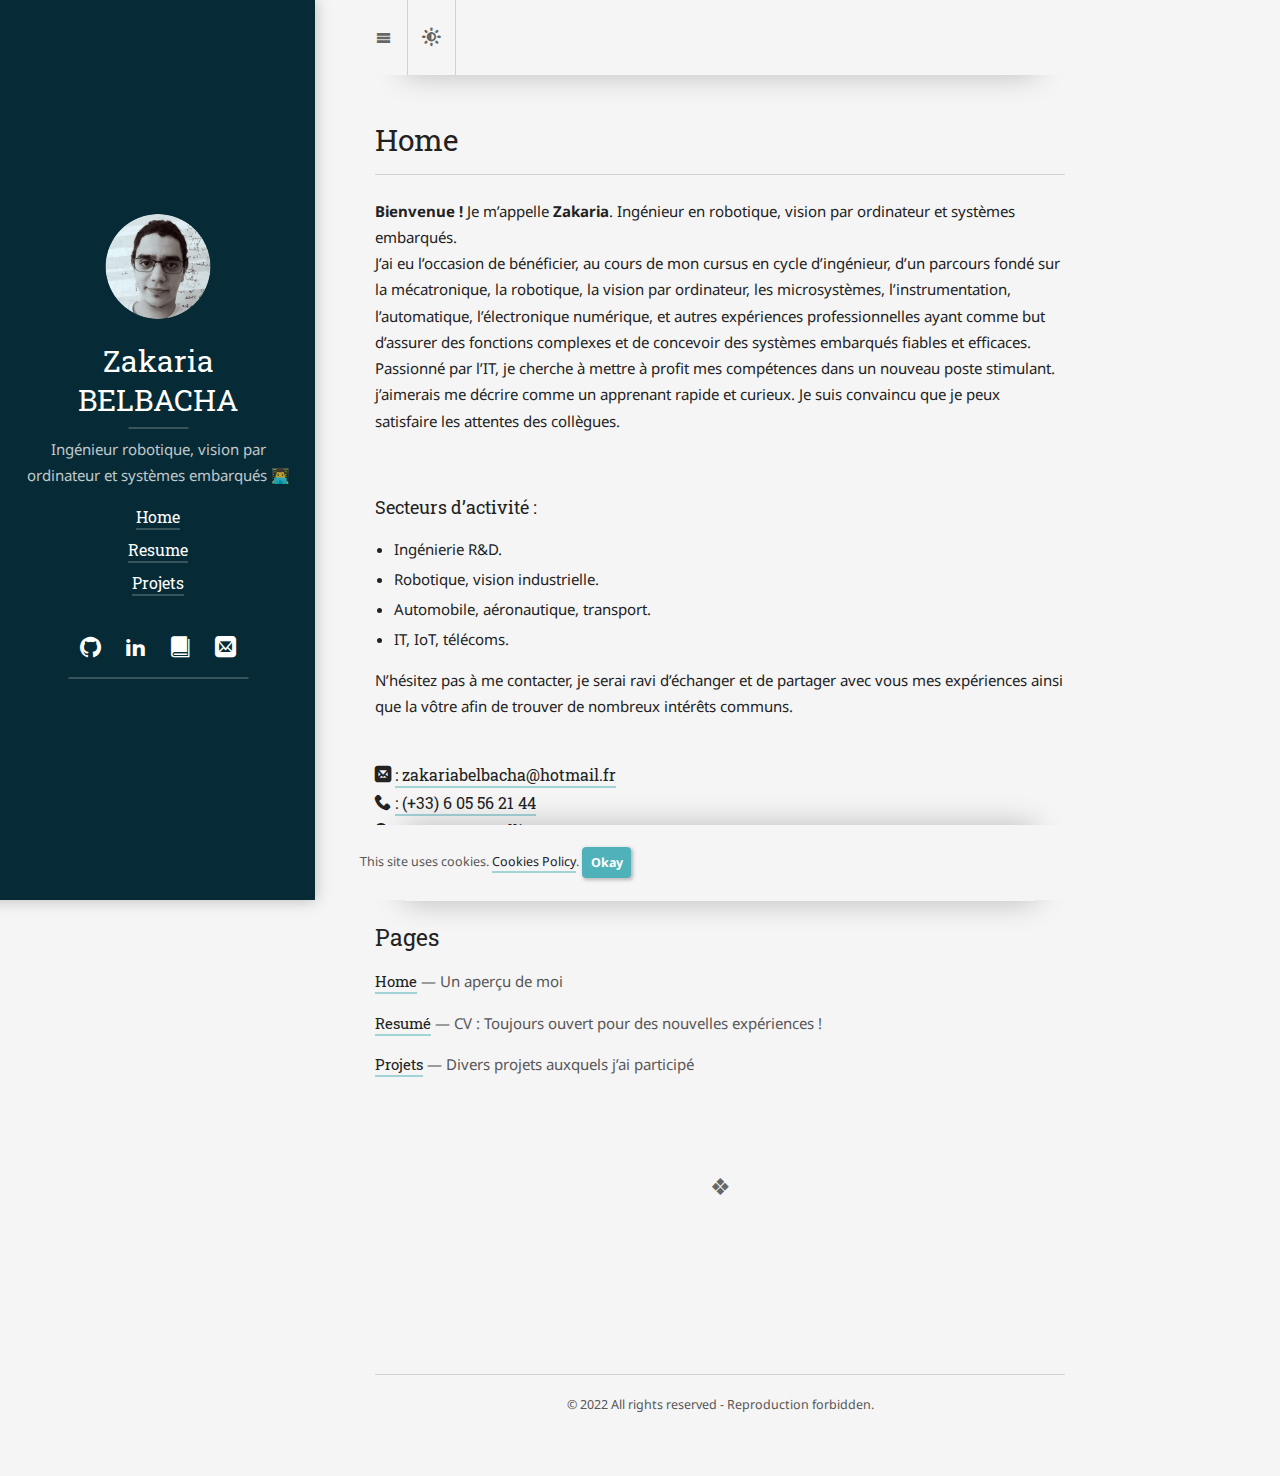
==== commit 9e4ed4f1: "update" ====
--- a/index.html
+++ b/index.html
@@ -26,11 +26,11 @@
 <meta property="og:url" content="http://localhost:4000/" />
 <meta property="og:site_name" content="Zakaria BELBACHA" />
 <meta property="og:type" content="article" />
-<meta property="article:published_time" content="2022-02-15T14:37:40+01:00" />
+<meta property="article:published_time" content="2022-02-18T11:19:17+01:00" />
 <meta name="twitter:card" content="summary" />
 <meta property="twitter:title" content="Home" />
 <script type="application/ld+json">
-{"@type":"WebPage","publisher":{"@type":"Organization","logo":{"@type":"ImageObject","url":"http://localhost:4000/assets/img/zack.png"}},"url":"http://localhost:4000/","headline":"Home","dateModified":"2022-02-15T14:14:34+01:00","name":"Zakaria BELBACHA","datePublished":"2022-02-15T14:37:40+01:00","@context":"https://schema.org"}</script>
+{"@type":"WebPage","publisher":{"@type":"Organization","logo":{"@type":"ImageObject","url":"http://localhost:4000/assets/img/zack.png"}},"url":"http://localhost:4000/","headline":"Home","dateModified":"2022-02-15T14:14:34+01:00","name":"Zakaria BELBACHA","datePublished":"2022-02-18T11:19:17+01:00","@context":"https://schema.org"}</script>
 <!-- End Jekyll SEO tag -->
 
 
@@ -113,7 +113,7 @@
   w._search = {
     DATA_URL: '/assets/sitedata.json?no-cache',
     STORAGE_KEY: 'mini-search/',
-    INDEX_KEY: 'index--2022-02-15T14:37:40+01:00',
+    INDEX_KEY: 'index--2022-02-18T11:19:17+01:00',
   };
   w._clapButton = false;
 }(window);</script>
@@ -345,7 +345,7 @@
 
 
 
-<div class="sidebar-bg sidebar-overlay" style="background-color:rgb(8,46,57);background-image:url(/assets/img/cover.jpg)"></div>
+<div class="sidebar-bg " style="background-color:rgb(8,46,57);"></div>
 
     <div class="sidebar-sticky">
   <div class="sidebar-about">
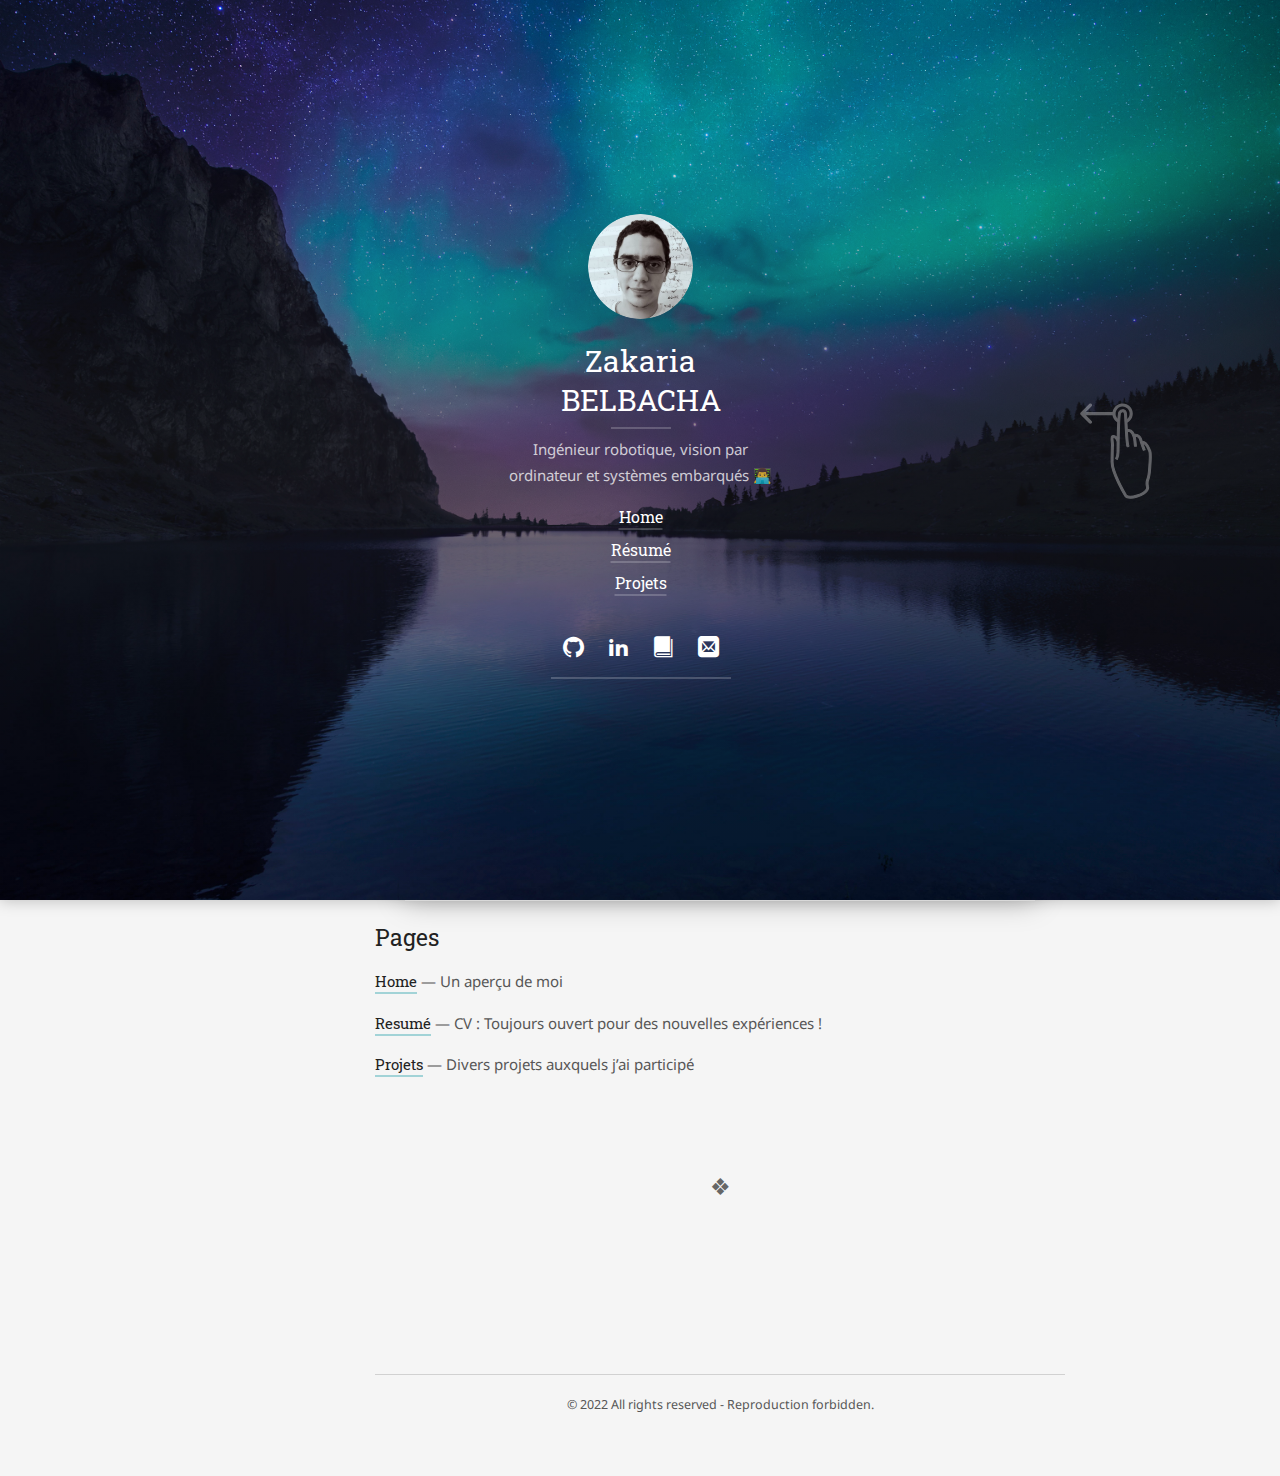
==== commit 7b80ef0d: "update" ====
--- a/index.html
+++ b/index.html
@@ -25,12 +25,10 @@
 <link rel="canonical" href="http://localhost:4000/" />
 <meta property="og:url" content="http://localhost:4000/" />
 <meta property="og:site_name" content="Zakaria BELBACHA" />
-<meta property="og:type" content="article" />
-<meta property="article:published_time" content="2022-02-18T11:19:17+01:00" />
 <meta name="twitter:card" content="summary" />
 <meta property="twitter:title" content="Home" />
 <script type="application/ld+json">
-{"@type":"WebPage","publisher":{"@type":"Organization","logo":{"@type":"ImageObject","url":"http://localhost:4000/assets/img/zack.png"}},"url":"http://localhost:4000/","headline":"Home","dateModified":"2022-02-15T14:14:34+01:00","name":"Zakaria BELBACHA","datePublished":"2022-02-18T11:19:17+01:00","@context":"https://schema.org"}</script>
+{"@type":"WebSite","publisher":{"@type":"Organization","logo":{"@type":"ImageObject","url":"http://localhost:4000/assets/img/zack.png"}},"url":"http://localhost:4000/","headline":"Home","dateModified":"2022-02-19T13:21:53+01:00","name":"Zakaria BELBACHA","@context":"https://schema.org"}</script>
 <!-- End Jekyll SEO tag -->
 
 
@@ -113,7 +111,7 @@
   w._search = {
     DATA_URL: '/assets/sitedata.json?no-cache',
     STORAGE_KEY: 'mini-search/',
-    INDEX_KEY: 'index--2022-02-18T11:19:17+01:00',
+    INDEX_KEY: 'index--2022-02-19T16:45:14+01:00',
   };
   w._clapButton = false;
 }(window);</script>
@@ -227,7 +225,204 @@
   hashchange
 >
   
-  
+  <hy-drawer
+  id="_drawer"
+  class="cover"
+  side="left"
+  threshold="10"
+  noscroll
+  opened
+>
+  <header id="_sidebar" class="sidebar" role="banner">
+    
+
+
+
+
+<div class="sidebar-bg sidebar-overlay" style="background-color:rgb(8,46,57);background-image:url(/assets/img/cover.jpg)"></div>
+
+    <div class="sidebar-sticky">
+  <div class="sidebar-about">
+    
+      <a class="no-hover" href="/" tabindex="-1">
+        <img src="/assets/img/zack.png" class="avatar" alt="Zakaria BELBACHA" width="120" height="120" loading="lazy" />
+      </a>
+    
+    <a class="sidebar-title" href="/"><h2 class="h1">Zakaria BELBACHA</h2></a>
+    
+    
+      <p class="">
+        Ingénieur robotique, vision par ordinateur et systèmes embarqués 👨‍💻
+
+      </p>
+    
+  </div>
+
+  <nav class="sidebar-nav heading" role="navigation">
+    <span class="sr-only">Navigation:</span>
+<ul>
+  
+    
+    
+    
+
+    
+      
+        <li>
+          <a
+            id="_navigation"
+            href="/"
+            class="sidebar-nav-item"
+            
+            >
+            Home
+          </a>
+        </li>
+      
+    
+      
+        <li>
+          <a
+            
+            href="/resume/"
+            class="sidebar-nav-item"
+            
+            >
+            Résumé
+          </a>
+        </li>
+      
+    
+      
+        <li>
+          <a
+            
+            href="/projects/"
+            class="sidebar-nav-item"
+            
+            >
+            Projets
+          </a>
+        </li>
+      
+    
+  
+</ul>
+
+  </nav>
+
+  
+  <div class="sidebar-social">
+    <span class="sr-only">Social:</span>
+<ul>
+  
+    
+      
+
+
+
+  
+
+  
+  
+  
+  
+
+  
+
+  
+
+  <li>
+    <a href="https://github.com/zbelbacha" title="GitHub" class="no-mark-external">
+      <span class="icon-github"></span>
+      <span class="sr-only">GitHub</span>
+    </a>
+  </li>
+
+
+    
+      
+
+
+
+  
+
+  
+  
+  
+  
+
+  
+
+  
+
+  <li>
+    <a href="https://www.linkedin.com/in/zakaria-belbacha-b49546b9" title="LinkedIn" class="no-mark-external">
+      <span class="icon-linkedin2"></span>
+      <span class="sr-only">LinkedIn</span>
+    </a>
+  </li>
+
+
+    
+      
+
+
+
+  
+
+  
+  
+  
+  
+
+  
+
+  
+
+  <li>
+    <a href="https://www.researchgate.net/profile/Zakaria-Belbacha" title="Researchgate" class="no-mark-external">
+      <span class="icon-book"></span>
+      <span class="sr-only">Researchgate</span>
+    </a>
+  </li>
+
+
+    
+      
+
+
+
+  
+
+  
+  
+  
+  
+
+  
+
+  
+
+  <li>
+    <a href="mailto:zakariabelbacha@hotmail.fr" title="Email" class="no-mark-external">
+      <span class="icon-mail"></span>
+      <span class="sr-only">Email</span>
+    </a>
+  </li>
+
+
+    
+  
+</ul>
+
+  </div>
+</div>
+
+  </header>
+</hy-drawer>
+<hr class="sr-only" hidden />
+
   <div id="_navbar" class="navbar fixed-top">
   <div class="content">
     <span class="sr-only">Jump to:</span>
@@ -244,7 +439,7 @@
 
   <main
   id="_main"
-  class="content layout-page"
+  class="content layout-home"
   role="main"
 >
   <nav id="breadcrumbs" class="screen-only"><ul>
@@ -252,6 +447,8 @@
   
 </ul></nav>
   <article class="page mb6" role="article">
+  
+
   <header>
     <h1 class="page-title">Home</h1>
     
@@ -263,7 +460,23 @@
 
   </header>
 
-  <link rel="stylesheet" href="/assets/fontawesome/css/all.css" />
+  
+
+
+
+
+
+
+
+
+
+
+
+
+
+
+
+<link rel="stylesheet" href="/assets/fontawesome/css/all.css" />
 
 <!--<font face="Roboto Slab" size="3">      </font>-->
 
@@ -305,6 +518,8 @@
 </ul>
 
 
+
+
 </article>
 
 
@@ -331,204 +546,7 @@
 
 </main>
 
-  <hy-drawer
-  id="_drawer"
-  class=""
-  side="left"
-  threshold="10"
-  noscroll
-  
->
-  <header id="_sidebar" class="sidebar" role="banner">
-    
-
-
-
-
-<div class="sidebar-bg " style="background-color:rgb(8,46,57);"></div>
-
-    <div class="sidebar-sticky">
-  <div class="sidebar-about">
-    
-      <a class="no-hover" href="/" tabindex="-1">
-        <img src="/assets/img/zack.png" class="avatar" alt="Zakaria BELBACHA" width="120" height="120" loading="lazy" />
-      </a>
-    
-    <a class="sidebar-title" href="/"><h2 class="h1">Zakaria BELBACHA</h2></a>
-    
-    
-      <p class="">
-        Ingénieur robotique, vision par ordinateur et systèmes embarqués 👨‍💻
-
-      </p>
-    
-  </div>
-
-  <nav class="sidebar-nav heading" role="navigation">
-    <span class="sr-only">Navigation:</span>
-<ul>
-  
-    
-    
-    
-
-    
-      
-        <li>
-          <a
-            id="_navigation"
-            href="/"
-            class="sidebar-nav-item"
-            
-            >
-            Home
-          </a>
-        </li>
-      
-    
-      
-        <li>
-          <a
-            
-            href="/resume/"
-            class="sidebar-nav-item"
-            
-            >
-            Resume
-          </a>
-        </li>
-      
-    
-      
-        <li>
-          <a
-            
-            href="/projects/"
-            class="sidebar-nav-item"
-            
-            >
-            Projets
-          </a>
-        </li>
-      
-    
-  
-</ul>
-
-  </nav>
-
-  
-  <div class="sidebar-social">
-    <span class="sr-only">Social:</span>
-<ul>
-  
-    
-      
-
-
-
-  
-
-  
-  
-  
-  
-
-  
-
-  
-
-  <li>
-    <a href="https://github.com/zbelbacha" title="GitHub" class="no-mark-external">
-      <span class="icon-github"></span>
-      <span class="sr-only">GitHub</span>
-    </a>
-  </li>
-
-
-    
-      
-
-
-
-  
-
-  
-  
-  
-  
-
-  
-
-  
-
-  <li>
-    <a href="https://www.linkedin.com/in/zakaria-belbacha-b49546b9" title="LinkedIn" class="no-mark-external">
-      <span class="icon-linkedin2"></span>
-      <span class="sr-only">LinkedIn</span>
-    </a>
-  </li>
-
-
-    
-      
-
-
-
-  
-
-  
-  
-  
-  
-
-  
-
-  
-
-  <li>
-    <a href="https://www.researchgate.net/profile/Zakaria-Belbacha" title="Researchgate" class="no-mark-external">
-      <span class="icon-book"></span>
-      <span class="sr-only">Researchgate</span>
-    </a>
-  </li>
-
-
-    
-      
-
-
-
-  
-
-  
-  
-  
-  
-
-  
-
-  
-
-  <li>
-    <a href="mailto:zakariabelbacha@hotmail.fr" title="Email" class="no-mark-external">
-      <span class="icon-mail"></span>
-      <span class="sr-only">Email</span>
-    </a>
-  </li>
-
-
-    
-  
-</ul>
-
-  </div>
-</div>
-
-  </header>
-</hy-drawer>
-<hr class="sr-only" hidden />
-
+  
 </hy-push-state>
 
 
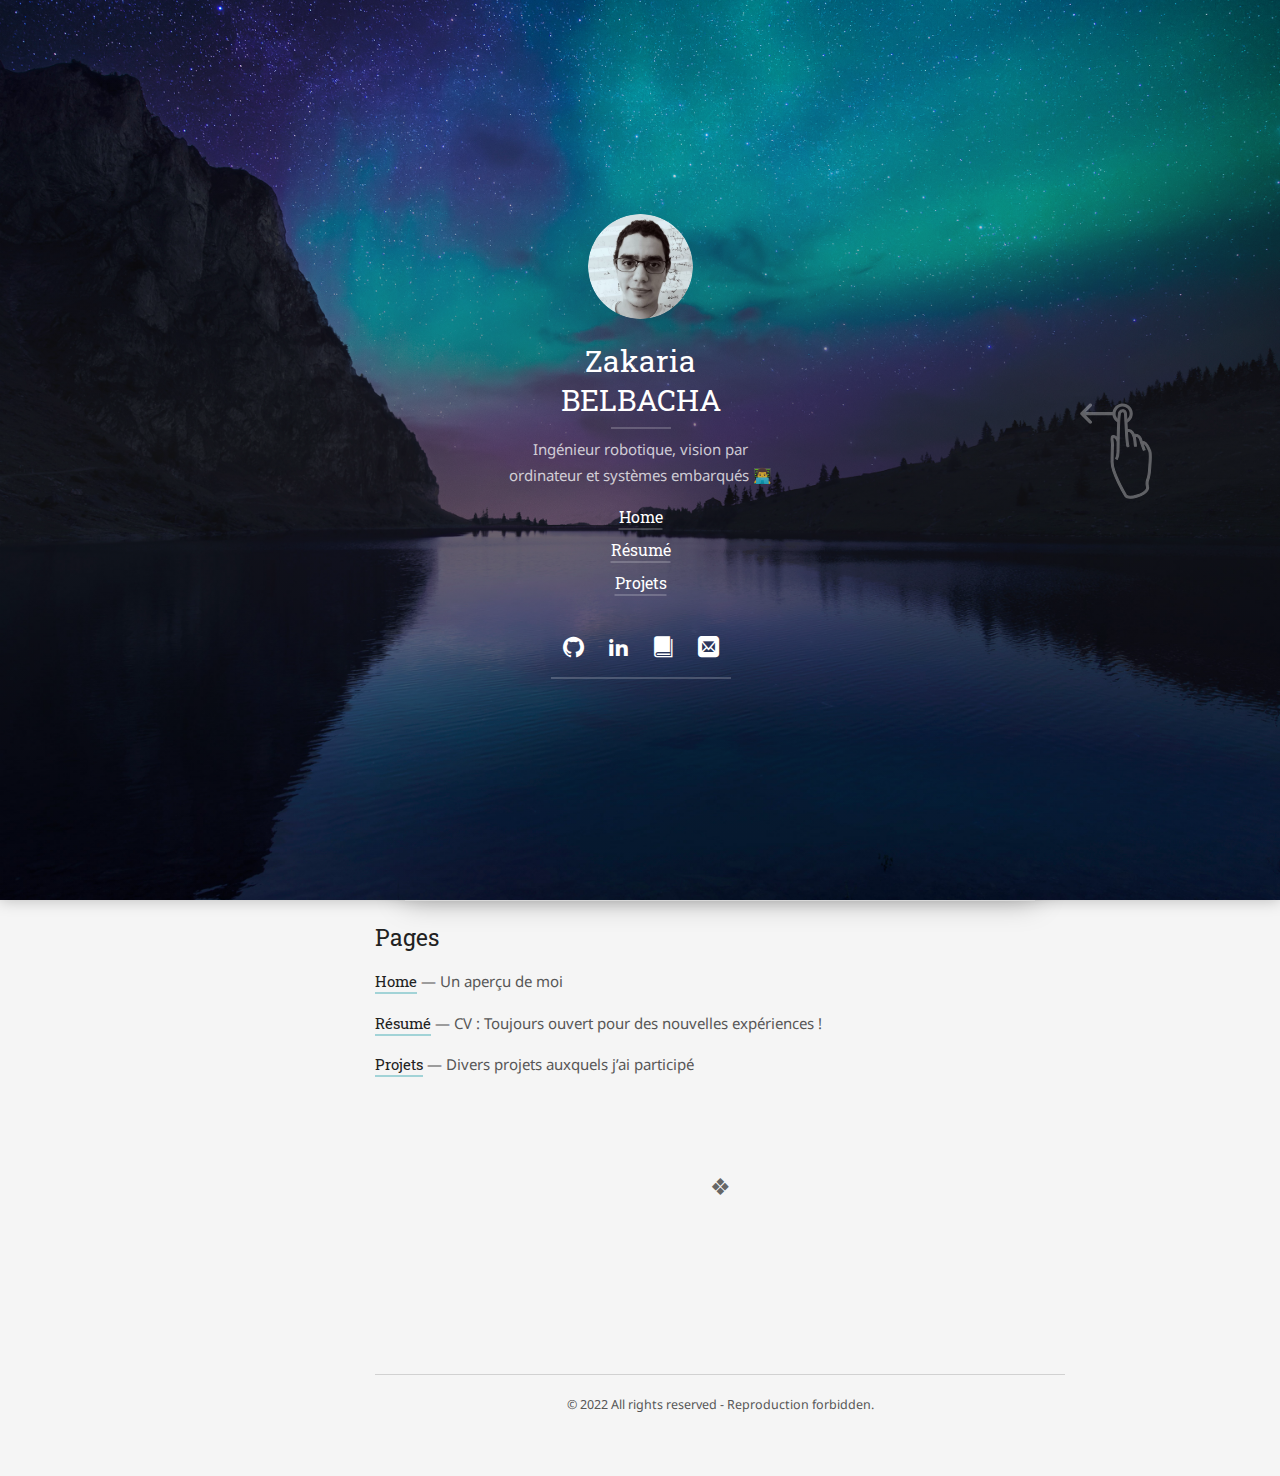
==== commit 3790ba6e: "update" ====
--- a/index.html
+++ b/index.html
@@ -28,7 +28,7 @@
 <meta name="twitter:card" content="summary" />
 <meta property="twitter:title" content="Home" />
 <script type="application/ld+json">
-{"@type":"WebSite","publisher":{"@type":"Organization","logo":{"@type":"ImageObject","url":"http://localhost:4000/assets/img/zack.png"}},"url":"http://localhost:4000/","headline":"Home","dateModified":"2022-02-19T13:21:53+01:00","name":"Zakaria BELBACHA","@context":"https://schema.org"}</script>
+{"@type":"WebSite","publisher":{"@type":"Organization","logo":{"@type":"ImageObject","url":"http://localhost:4000/assets/img/zack.png"}},"url":"http://localhost:4000/","headline":"Home","dateModified":"2022-02-19T16:53:07+01:00","name":"Zakaria BELBACHA","@context":"https://schema.org"}</script>
 <!-- End Jekyll SEO tag -->
 
 
@@ -111,7 +111,7 @@
   w._search = {
     DATA_URL: '/assets/sitedata.json?no-cache',
     STORAGE_KEY: 'mini-search/',
-    INDEX_KEY: 'index--2022-02-19T16:45:14+01:00',
+    INDEX_KEY: 'index--2022-02-19T16:53:08+01:00',
   };
   w._clapButton = false;
 }(window);</script>
@@ -513,7 +513,7 @@
 <h2 id="pages">Pages</h2>
 <ul class="related-posts faded">
   <li><a href="/" class="heading flip-title">Home</a> — Un aperçu de moi</li>
-  <li><a href="/resume/" class="heading flip-title">Resumé</a> — CV : Toujours ouvert pour des nouvelles expériences !</li>
+  <li><a href="/resume/" class="heading flip-title">Résumé</a> — CV : Toujours ouvert pour des nouvelles expériences !</li>
   <li><a href="/projects/" class="heading flip-title">Projets</a> — Divers projets auxquels j’ai participé</li>
 </ul>
 
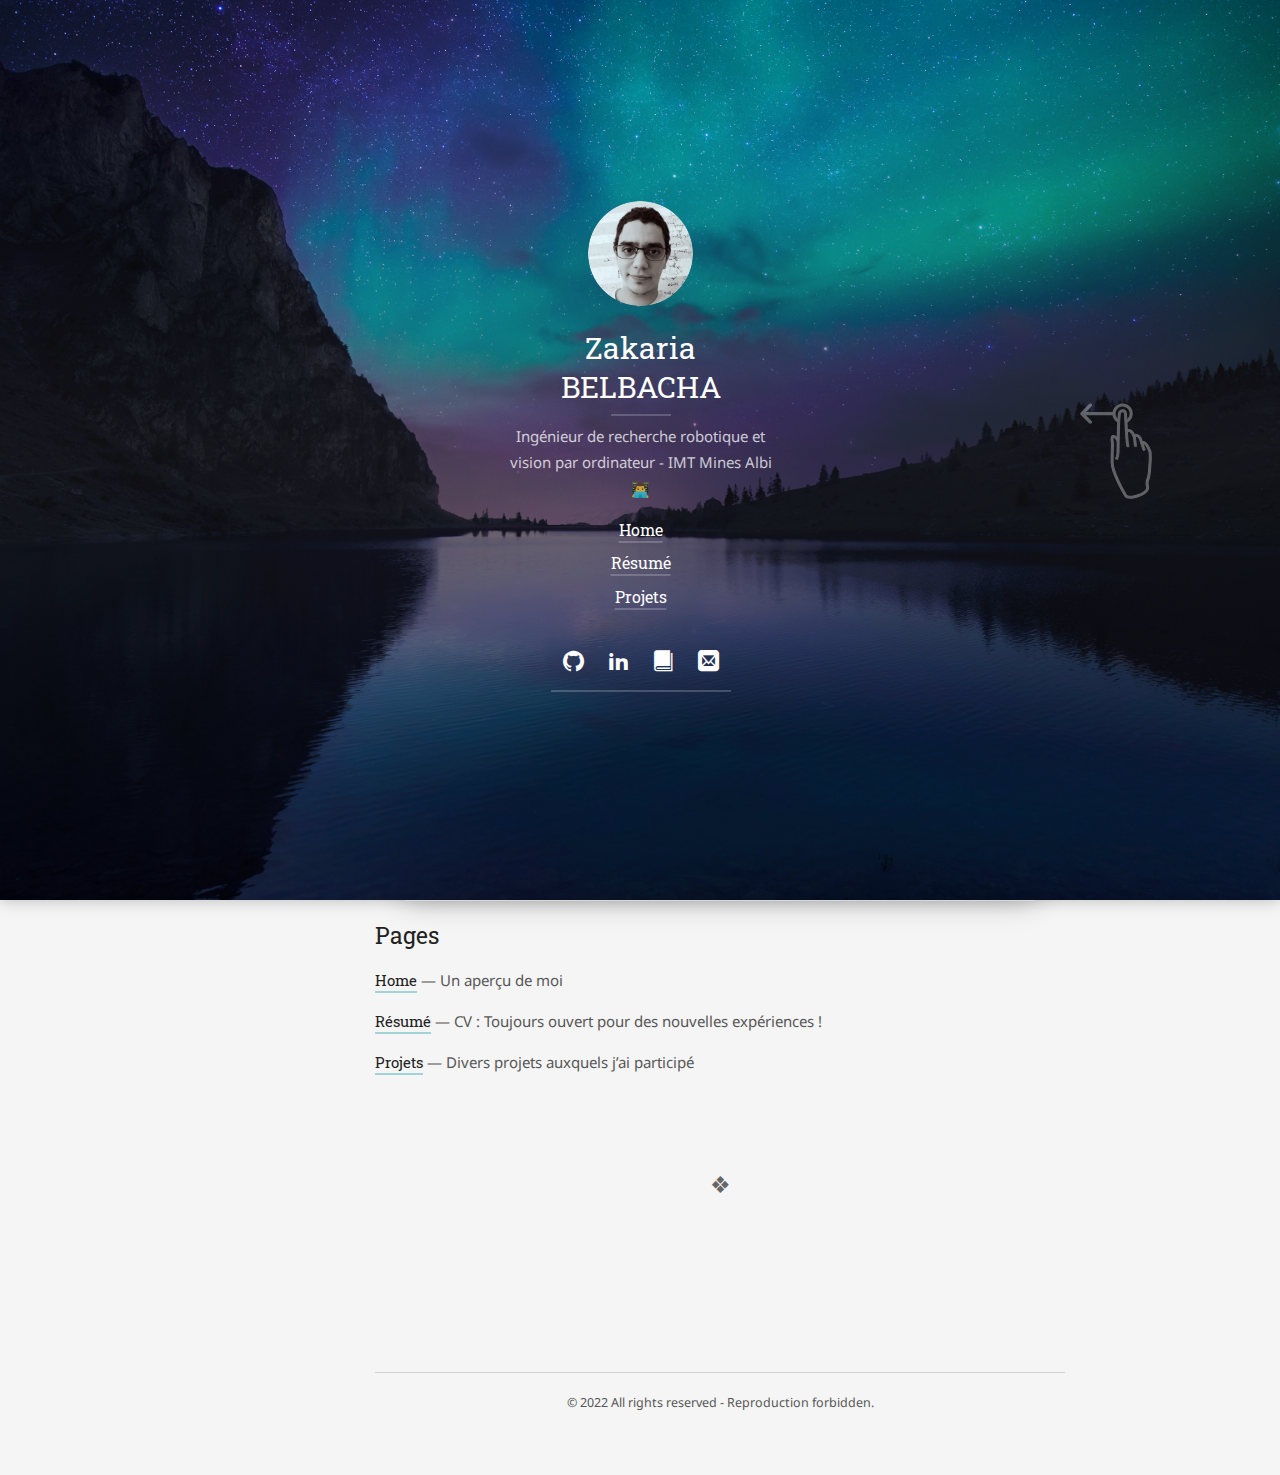
==== commit 552c81b7: "update" ====
--- a/index.html
+++ b/index.html
@@ -28,7 +28,7 @@
 <meta name="twitter:card" content="summary" />
 <meta property="twitter:title" content="Home" />
 <script type="application/ld+json">
-{"@type":"WebSite","publisher":{"@type":"Organization","logo":{"@type":"ImageObject","url":"http://localhost:4000/assets/img/zack.png"}},"url":"http://localhost:4000/","headline":"Home","dateModified":"2022-02-19T16:53:07+01:00","name":"Zakaria BELBACHA","@context":"https://schema.org"}</script>
+{"@type":"WebSite","publisher":{"@type":"Organization","logo":{"@type":"ImageObject","url":"http://localhost:4000/assets/img/zack.png"}},"url":"http://localhost:4000/","headline":"Home","dateModified":"2022-05-22T23:40:14+02:00","name":"Zakaria BELBACHA","@context":"https://schema.org"}</script>
 <!-- End Jekyll SEO tag -->
 
 
@@ -111,7 +111,7 @@
   w._search = {
     DATA_URL: '/assets/sitedata.json?no-cache',
     STORAGE_KEY: 'mini-search/',
-    INDEX_KEY: 'index--2022-02-19T16:53:08+01:00',
+    INDEX_KEY: 'index--2022-05-23T00:57:40+02:00',
   };
   w._clapButton = false;
 }(window);</script>
@@ -252,7 +252,7 @@
     
     
       <p class="">
-        Ingénieur robotique, vision par ordinateur et systèmes embarqués 👨‍💻
+        Ingénieur de recherche robotique et vision par ordinateur - IMT Mines Albi 👨‍💻
 
       </p>
     
@@ -480,10 +480,14 @@
 
 <!--<font face="Roboto Slab" size="3">      </font>-->
 
-<p><b>Bienvenue !</b> Je m’appelle <b>Zakaria</b>. Ingénieur en robotique, vision par ordinateur et systèmes embarqués.<br />
+<!--- <b>Zakaria BELBACHA</b>, ingénieur en robotique, vision par ordinateur et systèmes embarqués.<br>-->
+
+<p><b>Zakaria BELBACHA</b>, ingénieur en robotique et vision par ordinateur.<br />
 J’ai eu l’occasion de bénéficier, au cours de mon cursus en cycle d’ingénieur, d’un parcours fondé sur la mécatronique, la robotique, la vision par ordinateur, les microsystèmes, l’instrumentation, l’automatique, l’électronique numérique, et autres expériences professionnelles ayant comme but d’assurer des fonctions complexes et de concevoir des systèmes embarqués fiables et efficaces. <br />
-Passionné par l’IT, je cherche à mettre à profit mes compétences dans un nouveau poste stimulant.
-j’aimerais me décrire comme un apprenant rapide et curieux. Je suis convaincu que je peux satisfaire les attentes des collègues.</p>
+<!--Passionné par l’IT, je cherche à mettre à profit mes compétences dans un nouveau poste stimulant.
+j’aimerais me décrire comme un apprenant rapide et curieux. Je suis convaincu que je peux satisfaire les attentes des collègues.-->
+<br />
+J’occupe actuellement un poste d’ingénieur de recherche contractuel à l’<a href="https://www.imt-mines-albi.fr/">IMT Albi</a>. Je suis en charge de réaliser des expérimentations et développer des algorithmes d’analyse d’images 2D et d’analyse de nuages de points 3D pour la détections, la caractérisation et la localisation de dommages sur pièces ou structures mécanique complexes.</p>
 
 <h3 id="secteurs-dactivité-">Secteurs d’activité :</h3>
 
@@ -501,10 +505,10 @@
 <font face="Roboto Slab" size="3">
 
 <i class="fas icon-mail"></i> <a href="mailto:zakariabelbacha@hotmail.fr">: zakariabelbacha@hotmail.fr</a> <br />
-<i class="fas icon-phone"></i> <a href="tel:(+33) 6 05 56 21 44">: (+33) 6 05 56 21 44</a>
-
-<br />
-<i class="fas fa-map-marker-alt"></i> : 34090, Montpellier, France
+<!--- <i class="fas icon-phone"></i> <a href="tel:(+33) 6 05 56 21 44">: (+33) 6 05 56 21 44</a> -->
+
+
+<i class="fas fa-map-marker-alt"></i> : 81000, Albi, France
 <hr style="border:1px solid" />
 
 
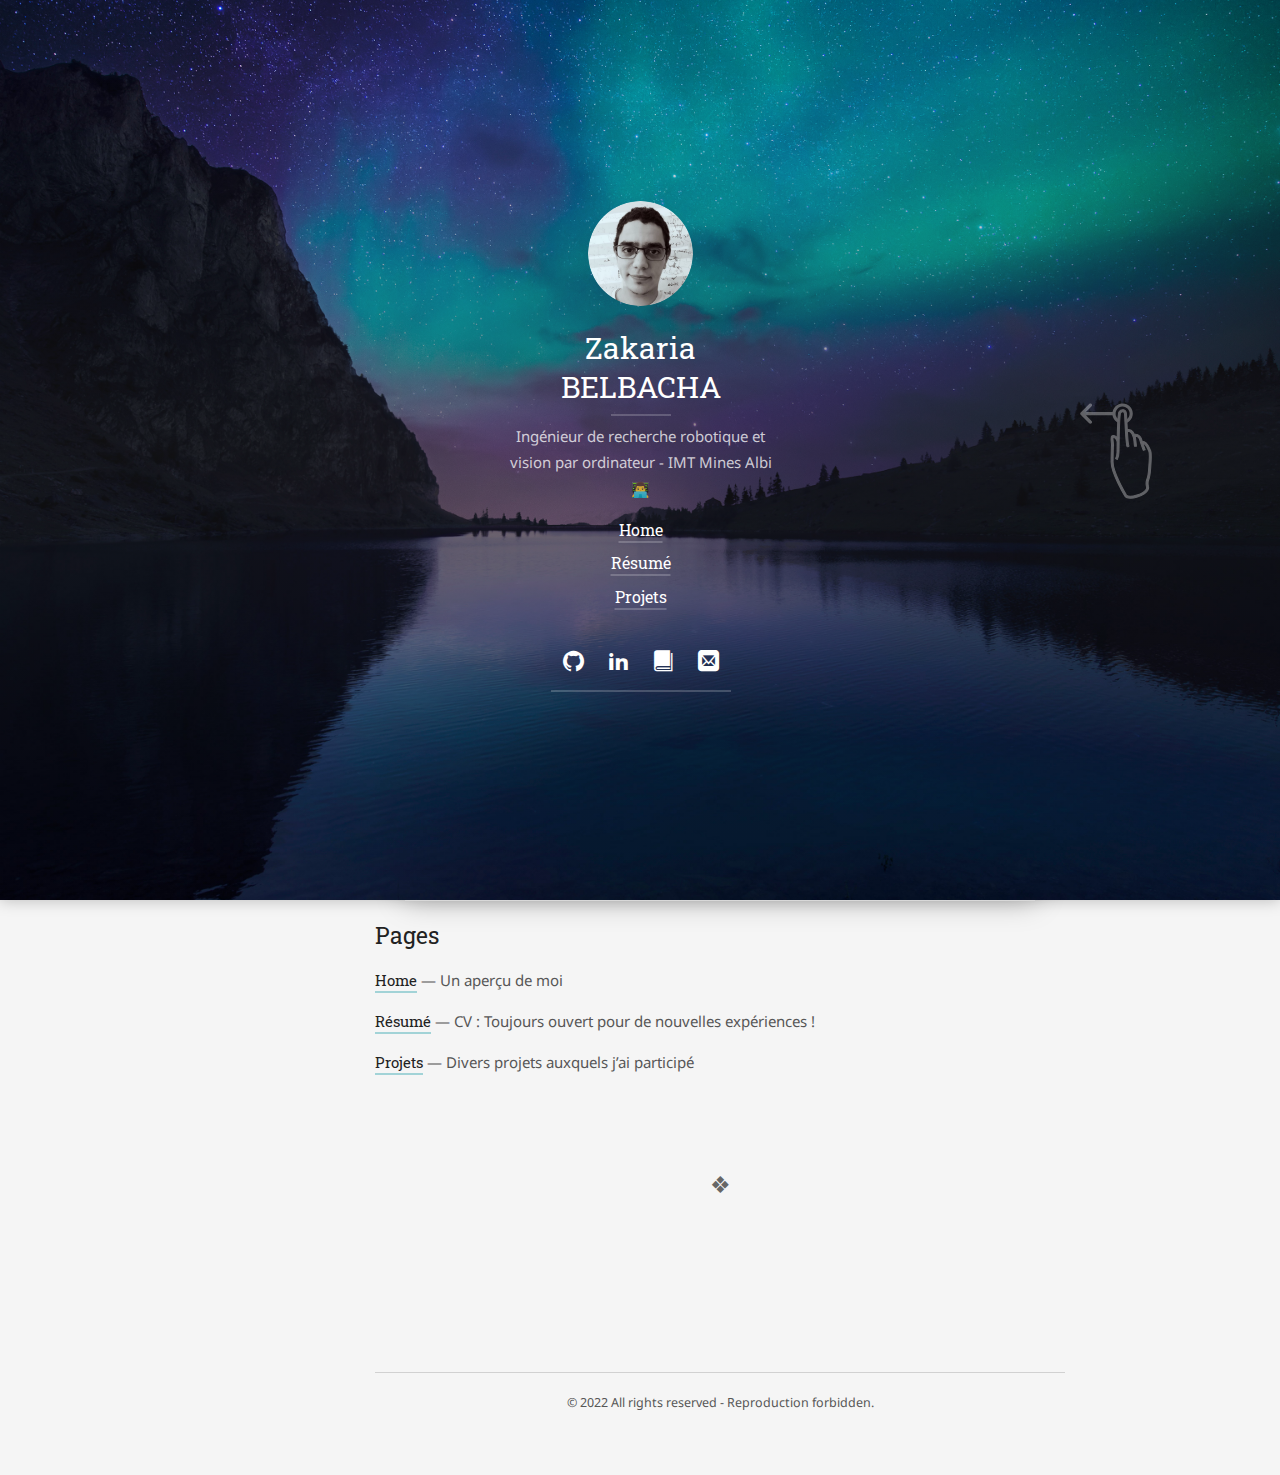
==== commit 3d3c2d4e: "update" ====
--- a/index.html
+++ b/index.html
@@ -28,7 +28,7 @@
 <meta name="twitter:card" content="summary" />
 <meta property="twitter:title" content="Home" />
 <script type="application/ld+json">
-{"@type":"WebSite","publisher":{"@type":"Organization","logo":{"@type":"ImageObject","url":"http://localhost:4000/assets/img/zack.png"}},"url":"http://localhost:4000/","headline":"Home","dateModified":"2022-05-22T23:40:14+02:00","name":"Zakaria BELBACHA","@context":"https://schema.org"}</script>
+{"@type":"WebSite","publisher":{"@type":"Organization","logo":{"@type":"ImageObject","url":"http://localhost:4000/assets/img/zack.png"}},"url":"http://localhost:4000/","headline":"Home","dateModified":"2022-05-23T23:26:05+02:00","name":"Zakaria BELBACHA","@context":"https://schema.org"}</script>
 <!-- End Jekyll SEO tag -->
 
 
@@ -111,7 +111,7 @@
   w._search = {
     DATA_URL: '/assets/sitedata.json?no-cache',
     STORAGE_KEY: 'mini-search/',
-    INDEX_KEY: 'index--2022-05-23T00:57:40+02:00',
+    INDEX_KEY: 'index--2022-05-23T23:27:47+02:00',
   };
   w._clapButton = false;
 }(window);</script>
@@ -487,7 +487,7 @@
 <!--Passionné par l’IT, je cherche à mettre à profit mes compétences dans un nouveau poste stimulant.
 j’aimerais me décrire comme un apprenant rapide et curieux. Je suis convaincu que je peux satisfaire les attentes des collègues.-->
 <br />
-J’occupe actuellement un poste d’ingénieur de recherche contractuel à l’<a href="https://www.imt-mines-albi.fr/">IMT Albi</a>. Je suis en charge de réaliser des expérimentations et développer des algorithmes d’analyse d’images 2D et d’analyse de nuages de points 3D pour la détections, la caractérisation et la localisation de dommages sur pièces ou structures mécanique complexes.</p>
+J’occupe actuellement un poste d’ingénieur de recherche contractuel à l’<a href="https://www.imt-mines-albi.fr/">IMT Albi</a>. Je suis en charge de réaliser des expérimentations et développer des algorithmes d’analyse d’images 2D et d’analyse de nuages de points 3D pour la détection, la caractérisation et la localisation de dommages sur pièces ou structures mécaniques complexes.</p>
 
 <h3 id="secteurs-dactivité-">Secteurs d’activité :</h3>
 
@@ -517,7 +517,7 @@
 <h2 id="pages">Pages</h2>
 <ul class="related-posts faded">
   <li><a href="/" class="heading flip-title">Home</a> — Un aperçu de moi</li>
-  <li><a href="/resume/" class="heading flip-title">Résumé</a> — CV : Toujours ouvert pour des nouvelles expériences !</li>
+  <li><a href="/resume/" class="heading flip-title">Résumé</a> — CV : Toujours ouvert pour de nouvelles expériences !</li>
   <li><a href="/projects/" class="heading flip-title">Projets</a> — Divers projets auxquels j’ai participé</li>
 </ul>
 
